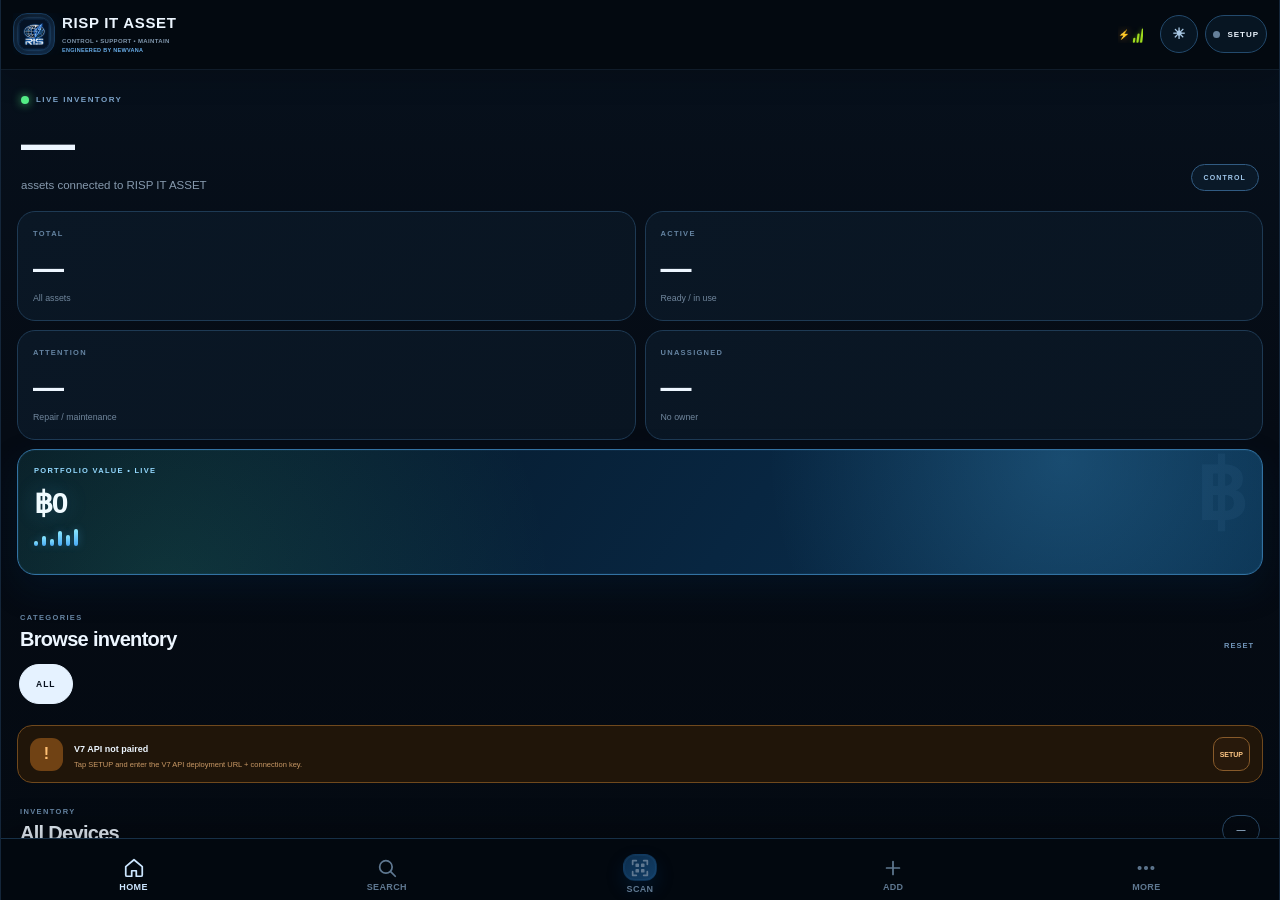
==== index.html @ 3274806b "Add files via upload" ====
<!doctype html>
<html lang="en">
<head>
  <meta charset="utf-8">
  <meta name="viewport" content="width=device-width,initial-scale=1,viewport-fit=cover,maximum-scale=5">
  <meta name="theme-color" content="#06101c">
  <meta name="mobile-web-app-capable" content="yes">
  <meta name="apple-mobile-web-app-capable" content="yes">
  <meta name="apple-mobile-web-app-status-bar-style" content="black-translucent">
  <meta name="apple-mobile-web-app-title" content="RISP IT ASSET">
  <title>RISP IT ASSET</title>
  <link rel="manifest" href="./manifest.webmanifest?v=769">
  <link rel="icon" type="image/png" sizes="192x192" href="./icon-192.png">
  <link rel="apple-touch-icon" sizes="180x180" href="./apple-touch-icon.png">
  <link rel="stylesheet" href="./styles.css?v=7612">
</head>
<body>
  <div class="splash" id="splash">
    <div class="splash-grid"></div>
    <div class="splash-glow"></div>
    <div class="splash-mark"><img src="./icon-512.png" alt=""></div>
    <div class="splash-title">RISP IT ASSET</div>
    <div class="splash-sub">CONTROL • SUPPORT • MAINTAIN</div>
    <div class="splash-signal"><i></i><i></i><i></i><i></i><i></i></div>
    <div class="splash-credit">ENGINEERED BY NEWVANA</div>
  </div>

  <div class="app">
    <header class="app-header">
      <button class="brand" type="button" data-route="home" aria-label="Home">
        <span class="brand-mark"><img src="./icon-192.png" alt="RISP"></span>
        <span class="brand-copy">
          <strong>RISP IT ASSET</strong>
          <small>CONTROL • SUPPORT • MAINTAIN</small><em class="brand-credit">ENGINEERED BY NEWVANA</em>
        </span>
        <span class="brand-live" aria-hidden="true">
          <b>⚡</b>
          <span class="signal-bars"><i></i><i></i><i></i><i></i><i></i></span>
        </span>
      </button>

      <div class="header-controls">
        <button class="theme-chip" id="appThemeBtn" type="button" aria-label="Toggle theme">☀</button>
        <button class="sync-chip" id="syncButton" type="button">
          <span class="sync-dot" id="syncDot"></span>
          <span id="syncText">CONNECT</span>
        </button>
      </div>
    </header>

    <main class="viewport">
      <section class="screen active" data-screen="home">
        <div class="home-hero">
          <div class="eyebrow"><span class="live-dot"></span> LIVE INVENTORY</div>
          <div class="hero-row">
            <div>
              <h1 id="heroCount">—</h1>
              <p>assets connected to RISP IT ASSET</p>
            </div>
            <div class="control-pill">CONTROL</div>
          </div>
        </div>

        <div class="stats-grid">
          <button class="stat-card" data-stat-filter="__ALL__">
            <small>TOTAL</small><b id="statTotal">—</b><span>All assets</span>
          </button>
          <button class="stat-card" data-stat-filter="Active">
            <small>ACTIVE</small><b id="statActive">—</b><span>Ready / in use</span>
          </button>
          <button class="stat-card" data-stat-filter="Repair">
            <small>ATTENTION</small><b id="statAttention">—</b><span>Repair / maintenance</span>
          </button>
          <button class="stat-card" data-stat-filter="__UNASSIGNED__">
            <small>UNASSIGNED</small><b id="statUnassigned">—</b><span>No owner</span>
          </button>
          <div class="stat-card value-stat-card" id="assetValueCard">
            <small id="assetValueLabel">PORTFOLIO VALUE • LIVE</small><b id="statValue">฿0</b><div class="value-spark"><i></i><i></i><i></i><i></i><i></i><i></i></div><div class="asset-value-breakdown-app" id="assetValueBreakdown"></div>
          </div>
        </div>

        <div class="mini-analytics" id="miniAnalytics" aria-label="Live inventory analytics"></div>

        <div class="section-head">
          <div><small>CATEGORIES</small><h2>Browse inventory</h2></div>
          <button type="button" class="text-button" id="clearFilterBtn">RESET</button>
        </div>
        <div class="category-rail" id="categoryRail">
          <button class="category-chip active" data-category="__ALL__">ALL</button>
        </div>

        <div class="sync-banner hidden" id="syncBanner">
          <div class="sync-banner-icon">!</div>
          <div>
            <b id="syncBannerTitle">V7 API not paired</b>
            <p id="syncBannerText">Tap SETUP and enter the V7 API deployment URL + connection key.</p>
          </div>
          <button id="openBackendBtn" type="button">SETUP</button>
        </div>

        <div class="section-head inventory-head">
          <div><small id="inventorySubtitle">INVENTORY</small><h2 id="inventoryTitle">All Devices</h2></div>
          <span class="count-badge" id="visibleCount">0</span>
        </div>
        <div class="asset-list skeleton-list" id="assetList">
          <div class="asset-skeleton"></div><div class="asset-skeleton"></div><div class="asset-skeleton"></div>
        </div>
        <div class="bottom-spacer"></div>
      </section>

      <section class="screen" data-screen="search">
        <div class="page-head">
          <div class="eyebrow">SEARCH INVENTORY</div>
          <h1>Find anything.</h1>
          <p>Asset Tag, serial number, brand, model, assigned user, department or Libib QR.</p>
        </div>
        <div class="search-box">
          <span>⌕</span>
          <input id="searchInput" type="search" placeholder="Search assets…" autocomplete="off" autocapitalize="off">
          <button type="button" id="clearSearchBtn">×</button>
        </div>
        <div class="search-meta"><span id="searchResultCount">0 results</span><span>LIVE CACHE</span></div>
        <div class="asset-list" id="searchResults"></div>
        <div class="empty-state hidden" id="searchEmpty">
          <div class="empty-icon">⌕</div><h3>No matching assets</h3><p>Try Asset Tag, Serial, Brand, Model or Assigned To.</p>
        </div>
        <div class="bottom-spacer"></div>
      </section>

      <section class="screen" data-screen="detail">
        <div class="detail-topbar">
          <button class="back-button" id="detailBack" type="button" aria-label="Back">‹</button>
          <div><small>LIVE ASSET PROFILE</small><b id="detailTopTag">Loading…</b></div>
          <button class="icon-action" id="detailMoreBtn" type="button" aria-label="Edit">•••</button>
        </div>

        <div class="detail-photo-shell" id="detailPhotoShell">
          <div class="detail-photo-fallback" id="detailPhotoFallback">IT</div>
          <img id="detailPhoto" alt="" hidden>
          <div class="detail-photo-shade"></div>
          <div class="detail-photo-copy">
            <span id="detailType">—</span><h1 id="detailTag">—</h1><p id="detailDevice">—</p>
            <div class="detail-brand-badge" id="detailBrandBadge"><span class="detail-brand-icon"><span>IT</span></span><span><small>MANUFACTURER</small><b>—</b></span></div>
          </div>
          <button class="photo-fab" id="changePhotoBtn" type="button" aria-label="Change photo">⌑</button>
        </div>

        <div class="detail-status-row">
          <button id="detailStatusCard" type="button"><small>STATUS</small><b id="detailStatus">—</b><span>CHANGE ›</span></button>
          <div><small>ASSIGNED TO</small><b id="detailAssigned">—</b></div>
        </div>

        <div class="detail-actions">
          <button id="editAssetBtn" type="button"><span>✎</span><b>Edit</b></button>
          <button id="copyAssetBtn" type="button"><span>⧉</span><b>Copy ID</b></button>
          <button id="refreshAssetBtn" type="button"><span>↻</span><b>Refresh</b></button>
          <button id="detailPrintQrBtn" type="button"><span>⌗</span><b>Print QR</b></button>
        </div>

        <div class="detail-section">
          <div class="section-head compact"><div><small>IDENTIFICATION</small><h2>Device information</h2></div></div>
          <div class="info-card">
            <button class="info-row copy-row" data-copy-id="dAssetId"><span>Asset ID</span><b id="dAssetId">—</b></button>
            <button class="info-row copy-row" data-copy-id="dSerial"><span>Serial Number</span><b id="dSerial">—</b></button>
            <button class="info-row copy-row" data-copy-id="dService"><span>Service Tag</span><b id="dService">—</b></button>
            <button class="info-row copy-row" data-copy-id="dLibib"><span>Libib / QR</span><b id="dLibib">—</b></button>
            <div class="qr-ready-row"><span class="qr-ready-dot"></span><b id="detailQrReady">QR READY • ASSET TAG</b></div>
          </div>
        </div>

        <div class="detail-section">
          <div class="section-head compact"><div><small>ASSIGNMENT</small><h2>Operational info</h2></div></div>
          <div class="info-card">
            <div class="info-row"><span>Department</span><b id="dDepartment">—</b></div>
            <div class="info-row"><span>Color</span><b id="dColor">—</b></div>
            <div class="info-row"><span>Purchase Date</span><b id="dPurchase">—</b></div>
            <div class="info-row"><span>Warranty</span><b id="dWarranty">—</b></div>
            <div class="info-row"><span>Cost</span><b id="dCost">—</b></div>
            <div class="info-row"><span>Updated</span><b id="dUpdated">—</b></div>
          </div>
        </div>

        <div class="detail-section maintenance-section" id="maintenanceSection">
          <div class="section-head compact"><div><small>SERVICE LOG</small><h2>Repair history</h2></div><button class="maintenance-add-btn" id="addMaintenanceBtn" type="button">＋ ADD RECORD</button></div>
          <div class="maintenance-summary" id="maintenanceSummary"><b>Loading service history…</b></div>
          <div class="maintenance-list" id="maintenanceList"><div class="maintenance-empty">No maintenance records loaded.</div></div>
        </div>

        <div class="detail-section" id="notesSection">
          <div class="section-head compact"><div><small>NOTES</small><h2>Asset notes</h2></div></div>
          <div class="notes-card" id="dNotes">—</div>
        </div>

        <div class="safe-note private-note">
          <span>🔐</span><div><b>PRIVATE CREDENTIALS</b><p>Protected by the Super Admin unlock. Credentials are loaded only on demand and are never saved to the app cache.</p></div>
          <button class="private-admin-button" id="openPrivateCredentialsBtn" type="button">VIEW CREDENTIALS</button>
        </div>
        <button class="danger-link" id="deleteAssetBtn" type="button">DELETE DEVICE</button>
        <div class="bottom-spacer"></div>
      </section>

      <section class="screen" data-screen="scan">
        <div class="page-head scan-head">
          <div class="eyebrow"><span class="live-dot"></span> QR SCANNER</div>
          <h1>Scan. Find. Control.</h1>
          <p>Use the rear camera, upload a QR image, or enter a code manually.</p>
        </div>
        <div class="scanner-shell" id="scannerShell">
          <video id="scannerVideo" playsinline muted></video>
          <canvas id="scannerCanvas" hidden></canvas>
          <div class="scanner-corners"><i></i><i></i><i></i><i></i></div>
          <div class="scanner-line" id="scannerLine"></div>
          <div class="scanner-mark" id="scannerMark">QR</div>
          <div class="scanner-state" id="scannerState">SMART SCAN • READY</div>
          <div class="scanner-tech"><span>QR-ONLY</span><span>30 FPS</span><span>AUTO-RECOVER</span></div>
        </div>
        <div class="scan-actions">
          <button class="primary-button" id="startCameraBtn" type="button">START CAMERA</button>
          <label class="secondary-button file-button">UPLOAD QR<input id="qrImageInput" type="file" accept="image/*"></label>
          <button class="secondary-button scanner-flash" id="scannerFlashBtn" type="button" hidden>FLASH</button>
        </div>
        <div class="manual-scan">
          <input id="manualScanInput" type="text" placeholder="Libib / Asset Tag / Serial">
          <button id="manualScanBtn" type="button">FIND</button>
        </div>
        <div class="scan-result hidden" id="scanResult">
          <small>LAST SCAN</small><b id="scanResultValue">—</b><p id="scanResultText">—</p>
          <div class="scan-match hidden" id="scanMatch">
            <div class="scan-match-photo" id="scanMatchPhoto"><span>IT</span></div>
            <div class="scan-match-copy"><small id="scanMatchType">DEVICE</small><b id="scanMatchTag">—</b><p id="scanMatchDevice">—</p><span id="scanMatchAssigned">—</span></div>
            <span class="scan-match-status" id="scanMatchStatus">—</span>
          </div>
          <div class="scan-result-actions">
            <button id="scanOpenBtn" type="button">OPEN DEVICE</button>
            <button id="scanAddBtn" type="button">ADD DEVICE</button>
          </div>
        </div>
        <div class="bottom-spacer"></div>
      </section>

      <section class="screen" data-screen="add">
        <div class="page-head">
          <div class="eyebrow">NEW ASSET</div>
          <h1>Add device.</h1>
          <p>Asset ID and QR are generated by the server. Add account credentials here if needed; the PIN is required only when viewing secrets later from Device Detail.</p>
        </div>
        <button class="scan-entry-button" id="addScanCodeBtn" type="button"><span>⌗</span><div><b>SCAN QR / LIBIB CODE</b><small>Open the scanner and return the code to this form</small></div><i>›</i></button>
        <form class="asset-form" id="addAssetForm">
          <div class="form-grid" id="addFormFields"></div>
          <div class="form-photo-card">
            <div><small>DEVICE PHOTO</small><b>Optional photo</b><p>Choose an existing photo from your phone or take a new one. The app compresses it before upload.</p></div>
            <div class="photo-choice-grid">
              <label class="photo-picker">UPLOAD PHOTO<input id="addPhotoLibraryInput" type="file" accept="image/*"></label>
              <label class="photo-picker">TAKE PHOTO<input id="addPhotoCameraInput" type="file" accept="image/*" capture="environment"></label>
            </div>
            <button class="photo-ai-button" id="addPhotoAiBtn" type="button" disabled>REMOVE BG (AI) — SLOW MODE</button>
            <img id="addPhotoPreview" alt="" hidden>
          </div>
          <button class="save-button" id="addSaveBtn" type="submit">＋ ADD DEVICE</button>
        </form>
        <div class="bottom-spacer"></div>
      </section>

      <section class="screen" data-screen="edit">
        <div class="detail-topbar">
          <button class="back-button" id="editBack" type="button">‹</button>
          <div><small>EDIT DEVICE</small><b id="editTopTag">—</b></div>
          <span class="control-pill tiny">SAFE EDIT</span>
        </div>
        <form class="asset-form" id="editAssetForm">
          <div class="form-grid" id="editFormFields"></div>
          <div class="form-photo-card edit-photo-card">
            <div><small>DEVICE PHOTO</small><b>Replace photo with Save Changes</b><p>Select from Photos or take a new picture.</p></div>
            <div class="photo-choice-grid">
              <label class="photo-picker">UPLOAD PHOTO<input id="editPhotoLibraryInput" type="file" accept="image/*"></label>
              <label class="photo-picker">TAKE PHOTO<input id="editPhotoCameraInput" type="file" accept="image/*" capture="environment"></label>
            </div>
            <button class="photo-ai-button" id="editPhotoAiBtn" type="button" disabled>REMOVE BG (AI) — SLOW MODE</button>
            <img id="editPhotoPreview" alt="" hidden>
          </div>
          <div class="immutable-note"><span>⌁</span><div><b>ASSET ID LOCKED</b><p id="editAssetIdText">—</p></div></div>
          <button class="save-button" id="editSaveBtn" type="submit">SAVE CHANGES</button>
          <button class="secondary-wide" id="editCancelBtn" type="button">CANCEL</button>
        </form>
        <div class="bottom-spacer"></div>
      </section>

      <section class="screen" data-screen="more">
        <div class="page-head">
          <div class="eyebrow">RISP IT ASSET</div>
          <h1>Control centre.</h1>
          <p>Connection, sync, Admin Web and system information.</p>
        </div>
        <div class="more-card">
          <button id="moreSyncBtn" type="button"><span class="more-icon">↻</span><div><b>Sync inventory</b><small>Pull fresh data from ASSET_DATABASE</small></div><i>›</i></button>
          <button id="moreConnectionBtn" type="button"><span class="more-icon">⚡</span><div><b>V7 API connection</b><small>Deployment URL and connection key</small></div><i>›</i></button>
          <button id="moreThemeBtn" type="button"><span class="more-icon">◐</span><div><b>Appearance</b><small id="themeModeLabel">Dark theme</small></div><i>›</i></button>
          <button id="openAdminWebBtn" type="button"><span class="more-icon">⌘</span><div><b>Open Admin Web</b><small>Private Admin + QR Label Studio</small></div><i>↗</i></button>
        </div>
        <div class="system-card">
          <div><small>APP</small><b>RISP IT ASSET V7</b></div>
          <div><small>MODE</small><b>FULL CONTROL</b></div>
          <div><small>BACKEND</small><b id="backendVersion">—</b></div>
          <div><small>ENGINEERED</small><b>NEWVANA</b></div>
        </div>
        <div class="safe-note">
          <span>🛡️</span><div><b>SPLIT-SECURITY BRIDGE</b><p>Normal asset data stays on the fast V7 bridge. Private credentials are fetched only after Super Admin proof and are never saved in the offline inventory cache.</p></div>
        </div>
        <div class="bottom-spacer"></div>
      </section>
    </main>

    <nav class="tabbar" aria-label="Main navigation">
      <button class="tab active" data-route="home" aria-label="Home">
        <svg viewBox="0 0 24 24"><path d="M3 10.5 12 3l9 7.5v9a1.5 1.5 0 0 1-1.5 1.5h-5v-6h-5v6h-5A1.5 1.5 0 0 1 3 19.5z"/></svg><small>HOME</small>
      </button>
      <button class="tab" data-route="search" aria-label="Search">
        <svg viewBox="0 0 24 24"><circle cx="10.8" cy="10.8" r="6.8"/><path d="m16 16 5 5"/></svg><small>SEARCH</small>
      </button>
      <button class="tab scan-tab" data-route="scan" aria-label="Scan QR">
        <span class="scan-icon"><svg viewBox="0 0 24 24"><path d="M4 8V4h4M16 4h4v4M20 16v4h-4M8 20H4v-4M8 8h2v2H8zM14 8h2v2h-2zM8 14h2v2H8zM14 14h2v2h-2z"/></svg></span><small>SCAN</small>
      </button>
      <button class="tab" data-route="add" aria-label="Add device">
        <svg viewBox="0 0 24 24"><path d="M12 5v14M5 12h14"/></svg><small>ADD</small>
      </button>
      <button class="tab" data-route="more" aria-label="More">
        <svg viewBox="0 0 24 24"><circle cx="5" cy="12" r="1.3"/><circle cx="12" cy="12" r="1.3"/><circle cx="19" cy="12" r="1.3"/></svg><small>MORE</small>
      </button>
    </nav>
  </div>

  <div class="sheet-backdrop" id="connectionSheet" aria-hidden="true">
    <div class="sheet connection-sheet">
      <div class="grabber"></div>
      <div class="connect-head"><div class="connect-icon">⚡</div><div><small>V7 SECURE API</small><h2>Connect inventory</h2></div></div>
      <p class="connect-copy">The API URL and connection key are saved only on this device. Updating the app does not normally require pairing again.</p>
      <label class="connect-field"><span>V7 API DEPLOYMENT URL</span><input id="apiUrlInput" type="url" inputmode="url" autocomplete="off" placeholder="https://script.google.com/macros/s/.../exec"></label>
      <label class="connect-field"><span>CONNECTION KEY</span><div class="key-field"><input id="apiKeyInput" type="password" autocomplete="off" placeholder="Paste your connection key"><button id="toggleKeyBtn" type="button">SHOW</button></div></label>
      <div class="connect-note"><b>FULL CONTROL • SPLIT SECURITY</b><p>Normal inventory uses the standard bridge. Private credentials require a separate short-lived Super Admin unlock.</p></div>
      <div class="connect-actions"><button class="sheet-secondary" id="closeConnectionBtn" type="button">CANCEL</button><button class="sheet-primary" id="saveConnectionBtn" type="button">SAVE & CONNECT</button></div>
      <button class="disconnect-link" id="disconnectBtn" type="button">Forget saved connection</button>
    </div>
  </div>

  <div class="sheet-backdrop" id="statusSheet" aria-hidden="true">
    <div class="sheet">
      <div class="grabber"></div>
      <div class="sheet-title"><small>QUICK CONTROL</small><h2>Change status</h2><p id="statusAssetLabel">—</p></div>
      <div class="status-options" id="statusOptions"></div>
      <button class="sheet-secondary full" id="closeStatusBtn" type="button">CANCEL</button>
    </div>
  </div>

  <div class="sheet-backdrop" id="photoSheet" aria-hidden="true">
    <div class="sheet">
      <div class="grabber"></div>
      <div class="sheet-title"><small>DEVICE PHOTO</small><h2>Change photo</h2><p id="photoAssetLabel">Choose a photo or take one with the camera.</p></div>
      <div class="photo-preview-shell"><img id="photoPreview" alt="" hidden><div id="photoPreviewEmpty">PHOTO PREVIEW</div></div>
      <div class="photo-choice-grid sheet-photo-choices">
        <label class="sheet-primary file-button big">UPLOAD PHOTO<input id="detailPhotoLibraryInput" type="file" accept="image/*"></label>
        <label class="sheet-primary file-button big">TAKE PHOTO<input id="detailPhotoCameraInput" type="file" accept="image/*" capture="environment"></label>
      </div>
      <button class="photo-ai-button" id="detailPhotoAiBtn" type="button" disabled>REMOVE BG (AI) — SLOW MODE</button>
      <div class="connect-actions"><button class="sheet-secondary" id="closePhotoBtn" type="button">CANCEL</button><button class="sheet-primary" id="savePhotoBtn" type="button" disabled>SAVE PHOTO</button></div>
    </div>
  </div>

  <div class="sheet-backdrop" id="deleteSheet" aria-hidden="true">
    <div class="sheet danger-sheet">
      <div class="grabber"></div>
      <div class="danger-icon">!</div>
      <div class="sheet-title center"><small>PERMANENT ACTION</small><h2>Delete device?</h2><p id="deleteAssetLabel">—</p></div>
      <p class="danger-copy">This removes the database row and trashes its asset photo. This cannot be undone from the app.</p>
      <div class="connect-actions"><button class="sheet-secondary" id="cancelDeleteBtn" type="button">CANCEL</button><button class="delete-button" id="confirmDeleteBtn" type="button">DELETE DEVICE</button></div>
    </div>
  </div>


  <div class="sheet-backdrop" id="generatedQrSheet" aria-hidden="true">
    <div class="sheet qr-ready-sheet">
      <div class="grabber"></div>
      <div class="connect-head"><div class="connect-icon">⌗</div><div><small>CANONICAL QR</small><h2>QR label ready</h2></div></div>
      <p class="connect-copy">This QR uses the immutable Asset ID — not Libib, Serial or a reusable text value — so it cannot silently jump to another device.</p>
      <div class="generated-qr-card" id="generatedQrCard">
        <div class="generated-qr-code" id="generatedQrCode"></div>
        <div class="generated-qr-copy"><div class="generated-qr-brand"><img src="./icon-192.png" alt="RISP"><small>RISP IT ASSET</small></div><h3 id="generatedQrTag">—</h3><p id="generatedQrMeta">—</p><p class="generated-qr-identity" id="generatedQrIdentity">—</p><p class="generated-qr-serial-info" id="generatedQrSerialInfo">—</p><p class="generated-qr-assigned" id="generatedQrAssigned" hidden></p><p class="generated-qr-credential-line" id="generatedQrSerial">—</p><p class="generated-qr-credential-line" id="generatedQrId">—</p><p class="generated-qr-payload" id="generatedQrPayload">—</p></div>
      </div>
      <p class="qr-identity-note">Legacy Libib / Asset Tag QR codes remain supported, but ambiguous legacy codes are blocked instead of opening the wrong asset.</p>
      <label class="qr-copy-control-app" for="generatedQrCopies"><span>COPIES</span><input id="generatedQrCopies" type="number" min="1" max="99" step="1" value="1" inputmode="numeric" aria-label="Number of QR label copies"></label>\n      <label class="qr-assigned-toggle-app" id="generatedQrAssignedToggleWrap" hidden><input type="checkbox" id="generatedQrIncludeAssigned"><span>Include assigned student on label</span></label>
      <div class="qr-print-options"><button class="sheet-primary" id="generatedQrPrintBtn" type="button">QR ONLY</button><button class="sheet-primary" id="generatedQrCredentialsBtn" type="button">QR + USERNAME PASSWORD</button><button class="sheet-primary" id="generatedCredentialsOnlyBtn" type="button">USERNAME PASSWORD ONLY</button></div>
      <div class="connect-actions"><button class="sheet-secondary" id="generatedQrCancelBtn" type="button">← BACK TO DEVICE</button></div>
    </div>
  </div>

  <div id="qrPrintPortal" hidden aria-hidden="true"></div>
  <div id="credentialPrintPortal" hidden aria-hidden="true"></div>

  <div class="sheet-backdrop" id="credentialOnlyPreviewSheet" aria-hidden="true">
    <div class="sheet credential-only-preview-sheet">
      <div class="grabber"></div>
      <div class="connect-head"><div class="connect-icon">☷</div><div><small>USERNAME / PASSWORD LABEL</small><h2>Sticker ready</h2></div></div>
      <p class="connect-copy">Review the complete username and password before printing.</p>
      <div class="credential-only-sticker" id="credentialOnlySticker"></div>
      <label class="qr-copy-control-app" for="credentialOnlyCopies"><span>COPIES</span><input id="credentialOnlyCopies" type="number" min="1" max="99" value="1" inputmode="numeric"></label>
      <div class="connect-actions"><button class="sheet-secondary" id="credentialOnlyBackBtn" type="button">← BACK</button><button class="sheet-primary" id="credentialOnlyPrintBtn" type="button">PRINT USER / PASSWORD</button></div>
    </div>
  </div>

  <div class="sheet-backdrop" id="credentialSheet" aria-hidden="true">
    <div class="sheet credential-sheet">
      <div class="grabber"></div>
      <div class="connect-head"><div class="connect-icon">🔐</div><div><small>SUPER ADMIN</small><h2>Private credentials</h2></div></div>
      <p class="connect-copy" id="credentialSheetCopy">Enter your Super Admin PIN once. The unlocked session expires automatically and is not written to local storage.</p>
      <div id="credentialUnlockPane">
        <label class="connect-field"><span>SUPER ADMIN PIN</span><div class="key-field"><input id="credentialPinInput" type="password" inputmode="numeric" autocomplete="one-time-code" placeholder="6-digit PIN" maxlength="6"><button id="toggleCredentialPinBtn" type="button">SHOW</button></div></label>
        <div class="connect-actions"><button class="sheet-secondary" id="closeCredentialBtn" type="button">CANCEL</button><button class="sheet-primary" id="unlockCredentialBtn" type="button">UNLOCK</button></div>
      </div>
      <div id="credentialDataPane" hidden>
        <div class="credential-grid" id="credentialGrid"></div>
        <div class="connect-actions"><button class="sheet-secondary" id="lockCredentialBtn" type="button">LOCK</button><button class="sheet-primary" id="closeCredentialDataBtn" type="button">DONE</button></div>
      </div>
    </div>
  </div>

  <div class="sheet-backdrop" id="credentialAccountSheet" aria-hidden="true">
    <div class="sheet credential-account-sheet">
      <div class="grabber"></div>
      <div class="connect-head"><div class="connect-icon">☷</div><div><small>LOCAL ACCOUNT</small><h2>Choose account to print</h2></div></div>
      <p class="connect-copy" id="credentialAccountCopy">This laptop has more than one matching Local Username / Local Password pair.</p>
      <div class="credential-account-options" id="credentialAccountOptions"></div>
      <div class="connect-actions"><button class="sheet-secondary" id="cancelCredentialAccountBtn" type="button">CANCEL</button><button class="sheet-primary" id="useCredentialAccountBtn" type="button">PRINT THIS ACCOUNT</button></div>
    </div>
  </div>

  <div class="sheet-backdrop" id="maintenanceSheet" aria-hidden="true">
    <div class="sheet maintenance-sheet">
      <div class="grabber"></div>
      <div class="connect-head"><div class="connect-icon maintenance-tool-icon" aria-hidden="true"><svg viewBox="0 0 24 24"><path d="M14.2 6.2a5 5 0 0 0-6.6 6.6L3 17.4 6.6 21l4.6-4.6a5 5 0 0 0 6.6-6.6l-3 3-3.2-3.2 2.6-3.4Z"/><path d="m14.5 5.5 4-2 2 2-2 4"/></svg></div><div><small>SERVICE LOG</small><h2 id="maintenanceFormTitle">Add repair record</h2></div><button type="button" class="sheet-close-btn" id="closeMaintenanceBtn" aria-label="Close maintenance form">×</button></div>
      <p class="connect-copy">Saved to the shared asset history.</p>
      <form id="maintenanceForm" class="maintenance-form">
        <label class="connect-field"><span>TYPE</span><select id="mntType"><option>Repair</option><option>Maintenance</option><option>Inspection</option><option>Warranty Claim</option><option>Replacement</option></select></label>
        <div class="maintenance-form-grid">
          <label class="connect-field"><span>REPORTED DATE</span><input id="mntReported" type="date" required></label>
          <label class="connect-field"><span>SENT DATE</span><input id="mntSent" type="date"></label>
          <label class="connect-field"><span>RETURN DATE</span><input id="mntReturn" type="date"></label>
          <label class="connect-field"><span>STATUS</span><select id="mntStatus"><option>Completed</option><option>In Progress</option><option>Waiting for Parts</option><option>Sent to Service Center</option><option>Unresolved</option></select></label>
        </div>
        <label class="connect-field"><span>SHOP / SERVICE CENTER</span><input id="mntVendor" maxlength="200" placeholder="e.g. Dell Service Center"></label>
        <label class="connect-field"><span>CONTACT / TECHNICIAN</span><input id="mntContact" maxlength="200" placeholder="Technician or contact person"></label>
        <label class="connect-field"><span>PROBLEM / REASON</span><textarea id="mntProblem" required rows="2" placeholder="Describe the fault or reason for inspection"></textarea></label>
        <label class="connect-field"><span>DIAGNOSIS</span><textarea id="mntDiagnosis" rows="2" placeholder="What did the shop / technician find?"></textarea></label>
        <label class="connect-field"><span>REPAIR / ACTION TAKEN</span><textarea id="mntAction" rows="2" placeholder="What was repaired, replaced or checked?"></textarea></label>
        <label class="connect-field"><span>PARTS REPLACED</span><input id="mntParts" placeholder="Part name / model"></label>
        <div class="maintenance-form-grid">
          <label class="connect-field"><span>PARTS COST (THB)</span><input id="mntPartsCost" type="number" min="0" step="0.01" value="0" inputmode="decimal"></label>
          <label class="connect-field"><span>LABOR COST (THB)</span><input id="mntLaborCost" type="number" min="0" step="0.01" value="0" inputmode="decimal"></label>
        </div>
        <label class="connect-field"><span>PHOTOS (BEFORE / AFTER)</span><input id="mntPhotos" type="file" accept="image/*" multiple></label>
        <label class="connect-field"><span>INVOICE / QUOTATION / DOCUMENTS</span><input id="mntDocuments" type="file" accept="image/*,.pdf,application/pdf" multiple></label>
        <label class="connect-field"><span>NOTES</span><textarea id="mntNotes" rows="2" placeholder="Additional notes"></textarea></label>
        <div class="connect-actions"><button class="sheet-secondary" id="cancelMaintenanceBtn" type="button">CANCEL</button><button class="sheet-primary" id="saveMaintenanceBtn" type="submit">SAVE RECORD</button></div>
      </form>
    </div>
  </div>

  <div class="toast" id="toast"></div>
  <script src="https://cdn.jsdelivr.net/npm/qr-scanner@1.4.2/qr-scanner.legacy.min.js"></script>
  <script src="https://cdn.jsdelivr.net/npm/jsqr@1.4.0/dist/jsQR.js"></script>
  <script src="https://cdn.jsdelivr.net/npm/qrcodejs@1.0.0/qrcode.min.js"></script>
  <script src="./photo-tools.js?v=7612"></script>
  <script src="./app.js?v=7612"></script>
</body>
</html>
---- styles.css ----
:root{
  --bg:#050b14;--bg2:#07111d;--panel:#091522;--panel2:#0b1827;--line:#1b344d;--line2:#254b70;
  --text:#edf6ff;--muted:#7890a8;--muted2:#5f7892;--blue:#5aaeff;--blue2:#1e5fa3;--green:#54ee87;
  --orange:#ffad3b;--red:#ff5d67;--safe-top:env(safe-area-inset-top,0px);--safe-bottom:env(safe-area-inset-bottom,0px);
  --header-h:74px;--tab-h:58px;font-family:Inter,-apple-system,BlinkMacSystemFont,"Segoe UI",Roboto,Arial,sans-serif
}
*{box-sizing:border-box;-webkit-tap-highlight-color:transparent}html,body{margin:0;min-height:100%;background:#02060b;color:var(--text)}body{overflow:hidden}button,input,select,textarea{font:inherit}button{color:inherit}.hidden{display:none!important}.app{position:fixed;inset:0;background:linear-gradient(180deg,#07111d 0,#050b14 48%,#040a12 100%);display:grid;grid-template-rows:auto 1fr auto;overflow:hidden}

/* Header: web-brand language, app proportions */
.app-header{height:calc(var(--header-h) + var(--safe-top));padding:calc(8px + var(--safe-top)) 12px 8px;display:flex;align-items:center;justify-content:space-between;gap:8px;border-bottom:1px solid rgba(95,151,205,.14);background:rgba(4,9,16,.93);backdrop-filter:blur(22px);z-index:40;box-shadow:0 8px 28px rgba(0,0,0,.18)}
.brand{min-width:0;display:grid;grid-template-columns:50px minmax(0,1fr) auto;align-items:center;gap:10px;border:0;background:none;padding:0;text-align:left;cursor:pointer}.brand-mark{width:50px;height:50px;border-radius:14px;padding:5px;display:grid;place-items:center;position:relative;overflow:hidden;background:linear-gradient(145deg,#07111d,#0b223c);border:1px solid #173b5e;box-shadow:0 0 0 1px rgba(255,255,255,.025) inset,0 10px 26px rgba(0,0,0,.3),0 0 24px rgba(46,132,220,.12)}.brand-mark:before{content:"";position:absolute;inset:-60% -35%;background:linear-gradient(105deg,transparent 38%,rgba(133,201,255,.24) 49%,transparent 58%);transform:translateX(-70%) rotate(6deg);animation:brandSweep 5.2s ease-in-out infinite}.brand-mark:after{content:"";position:absolute;inset:3px;border:1px solid rgba(92,160,226,.12);border-radius:11px;box-shadow:0 0 16px rgba(32,111,190,.1) inset}.brand-mark img{width:100%;height:100%;object-fit:contain;position:relative;z-index:1;filter:drop-shadow(0 0 7px rgba(76,151,224,.28))}@keyframes brandSweep{0%,58%{transform:translateX(-85%) rotate(6deg)}78%,100%{transform:translateX(85%) rotate(6deg)}}
.brand-copy{min-width:0}.brand-copy strong{display:block;font-size:14px;letter-spacing:.11em;line-height:1.1;white-space:nowrap;font-weight:900}.brand-copy small{display:block;margin-top:6px;color:#8198ae;font-size:6.7px;letter-spacing:.17em;font-weight:900;white-space:nowrap}.brand-credit{display:block;margin-top:3px;color:#69aeea;font-style:normal;font-size:5.7px;letter-spacing:.14em;font-weight:850;white-space:nowrap}.brand-live{display:flex;align-items:center;gap:6px;margin-left:3px}.brand-live>b{font-size:13px;color:#ffb548;filter:drop-shadow(0 0 6px rgba(255,157,43,.55));animation:boltPulse 1.8s ease-in-out infinite}@keyframes boltPulse{50%{opacity:.48;transform:scale(.9)}}.signal-bars{height:23px;display:flex;gap:2px;align-items:flex-end;transform:skew(-8deg)}.signal-bars i{width:3px;border-radius:3px;background:#9fdc1f;box-shadow:0 0 7px rgba(159,220,31,.48);animation:signal 1.4s ease-in-out infinite}.signal-bars i:nth-child(1){height:7px}.signal-bars i:nth-child(2){height:13px;animation-delay:.12s}.signal-bars i:nth-child(3){height:20px;animation-delay:.24s}.signal-bars i:nth-child(4){height:15px;animation-delay:.36s}.signal-bars i:nth-child(5){height:22px;animation-delay:.48s}@keyframes signal{0%,100%{opacity:.52}50%{opacity:1;filter:brightness(1.4)}}
.sync-chip{height:38px;min-width:78px;padding:0 11px;border-radius:999px;border:1px solid #234a6d;background:#071522;display:flex;align-items:center;justify-content:center;gap:8px;font-size:7.5px;letter-spacing:.12em;font-weight:900;white-space:nowrap}.sync-dot{width:7px;height:7px;border-radius:50%;background:#65809a}.sync-chip.connected{border-color:#286348;background:#081b16}.sync-chip.connected .sync-dot{background:var(--green);box-shadow:0 0 10px rgba(84,238,135,.78)}.sync-chip.syncing .sync-dot{background:#69b9ff;box-shadow:0 0 9px rgba(79,169,255,.6);animation:pulse 1s infinite}.sync-chip.error{border-color:#70404a}.sync-chip.error .sync-dot{background:var(--red)}@keyframes pulse{50%{opacity:.3}}

.viewport{position:relative;overflow:hidden}.screen{position:absolute;inset:0;overflow-y:auto;overscroll-behavior:contain;padding:18px 16px calc(20px + var(--safe-bottom));opacity:0;pointer-events:none;transform:translateX(8px);transition:opacity .16s ease,transform .16s ease}.screen.active{opacity:1;pointer-events:auto;transform:none}.home-hero{padding:7px 4px 4px}.eyebrow{display:flex;align-items:center;gap:7px;color:#7da4ca;font-size:7.5px;letter-spacing:.18em;font-weight:900}.live-dot{width:8px;height:8px;border-radius:50%;background:var(--green);box-shadow:0 0 10px rgba(84,238,135,.8)}.hero-row{display:flex;justify-content:space-between;align-items:flex-end;gap:16px;margin-top:14px}.hero-row h1{font-size:54px;line-height:.95;letter-spacing:-.06em;margin:0}.hero-row p{font-size:11px;color:#8699ad;margin:10px 0 0}.control-pill{border:1px solid #315b82;background:#0a1928;color:#9fc6ea;border-radius:999px;padding:9px 12px;font-size:7px;letter-spacing:.16em;font-weight:900}.control-pill.tiny{padding:7px 9px;font-size:6px}.stats-grid{display:grid;grid-template-columns:1fr 1fr;gap:9px;margin-top:16px}.stat-card{min-height:110px;border:1px solid #1e3a54;border-radius:18px;background:linear-gradient(145deg,#0a1725,#091522);padding:15px;text-align:left}.stat-card small{display:block;color:#6584a2;font-size:7px;letter-spacing:.17em;font-weight:900}.stat-card b{display:block;font-size:31px;letter-spacing:-.045em;margin-top:13px}.stat-card span{display:block;color:#70869c;font-size:8px;margin-top:6px}.section-head{display:flex;align-items:flex-end;justify-content:space-between;gap:12px;margin:24px 3px 11px}.section-head small{display:block;font-size:7px;color:#6786a5;letter-spacing:.18em;font-weight:900}.section-head h2{font-size:20px;letter-spacing:-.035em;margin:6px 0 0}.section-head.compact{margin-top:18px}.text-button{border:0;background:none;color:#7195b9;font-size:7px;font-weight:900;letter-spacing:.13em}.category-rail{display:flex;gap:8px;overflow-x:auto;padding:2px 2px 5px;scrollbar-width:none}.category-rail::-webkit-scrollbar{display:none}.category-chip{flex:0 0 auto;height:40px;padding:0 16px;border-radius:999px;border:1px solid #254564;background:#081522;color:#7692ad;font-size:8px;letter-spacing:.12em;font-weight:900}.category-chip.active{background:#e5f2ff;color:#06101c;border-color:#e5f2ff}.count-badge{min-width:38px;height:30px;border:1px solid #2b4d6d;border-radius:999px;display:grid;place-items:center;color:#a2c0dd;font-size:9px;font-weight:900}.sync-banner{display:grid;grid-template-columns:auto 1fr auto;align-items:center;gap:11px;border:1px solid #70491d;background:#201509;border-radius:15px;padding:11px 12px;margin-top:16px}.sync-banner-icon{width:33px;height:33px;border-radius:11px;background:#704214;display:grid;place-items:center;color:#ffc074;font-weight:900}.sync-banner b{font-size:9px}.sync-banner p{font-size:7.5px;color:#c89865;line-height:1.4;margin:4px 0 0}.sync-banner button{height:34px;border:1px solid #875a2a;background:#28190b;border-radius:10px;color:#ffc785;font-size:7px;font-weight:900}

.asset-list{display:grid;gap:8px}.asset-card{width:100%;min-height:120px;display:grid;grid-template-columns:118px minmax(0,1fr) auto;gap:12px;align-items:center;border:1px solid #1e3a53;background:linear-gradient(145deg,#0a1725,#07131f);border-radius:19px;padding:9px;text-align:left}.asset-photo{width:118px;height:100px;border-radius:14px;overflow:hidden;background:#0e2134;position:relative;display:grid;place-items:center}.asset-photo img{width:100%;height:100%;object-fit:contain;padding:6px;box-sizing:border-box;background:linear-gradient(145deg,#0f2437,#0a1725)}.photo-fallback{font-size:9px;letter-spacing:.12em;font-weight:900;color:#53789b}.asset-kicker{font-size:7px;letter-spacing:.15em;color:#6f8dac;font-weight:900}.asset-tag{font-size:20px;font-weight:900;margin-top:5px;white-space:nowrap;overflow:hidden;text-overflow:ellipsis}.asset-device{font-size:10px;color:#8194a8;margin-top:4px;white-space:nowrap;overflow:hidden;text-overflow:ellipsis}.asset-assigned{font-size:6.5px;color:#5e7a95;letter-spacing:.12em;margin-top:11px}.asset-assigned b{display:block;color:#dce9f5;font-size:11px;letter-spacing:0;margin-top:3px;white-space:nowrap;overflow:hidden;text-overflow:ellipsis}.asset-side{align-self:stretch;display:flex;flex-direction:column;align-items:flex-end;justify-content:space-between;padding:7px 2px 7px 0}.status-pill{border-radius:999px;border:1px solid #31506e;background:#0c1a28;color:#8ba5bc;padding:7px 9px;font-size:7px;font-weight:900;white-space:nowrap}.status-pill.active{border-color:#236846;color:#6be494;background:#0b2118}.status-pill.repair{border-color:#7a5723;color:#ffc164;background:#211608}.status-pill.inactive{border-color:#6c3440;color:#ff8590;background:#211013}.chev{font-size:28px;color:#4d7091}.asset-skeleton{height:120px;border-radius:19px;background:linear-gradient(95deg,#091522 25%,#10243a 42%,#091522 60%);background-size:260% 100%;animation:skeleton 1.4s infinite}@keyframes skeleton{to{background-position:-160% 0}}
.page-head{padding:7px 3px 15px}.page-head h1{font-size:34px;letter-spacing:-.055em;margin:10px 0 8px}.page-head p{font-size:10px;line-height:1.55;color:#8194a7;margin:0}.search-box{height:50px;border:1px solid #24445f;border-radius:15px;background:#081522;display:grid;grid-template-columns:auto 1fr auto;align-items:center;gap:8px;padding:0 10px}.search-box>span{font-size:21px;color:#6c8dac}.search-box input{min-width:0;border:0;outline:none;background:none;color:#fff;font-size:13px}.search-box input::placeholder{color:#536b83}.search-box button{width:29px;height:29px;border:0;border-radius:50%;background:#11253a;color:#7c96ae;font-size:18px}.search-meta{display:flex;justify-content:space-between;padding:10px 4px 9px;color:#5f7892;font-size:7px;font-weight:900;letter-spacing:.11em}.empty-state{text-align:center;padding:52px 30px;color:#7890a8}.empty-icon{width:58px;height:58px;border:1px solid #27445f;border-radius:18px;display:grid;place-items:center;margin:0 auto 14px;font-size:25px;background:#0a1725}.empty-state h3{font-size:14px;color:#d9e4ef;margin:0 0 7px}.empty-state p{font-size:10px;line-height:1.55;margin:0}

.detail-topbar{display:grid;grid-template-columns:auto 1fr auto;align-items:center;gap:10px;margin-bottom:12px}.back-button,.icon-action{width:40px;height:40px;border-radius:13px;border:1px solid #23415e;background:#0b1827}.back-button{font-size:31px;line-height:1}.icon-action{font-size:17px;letter-spacing:.08em}.detail-topbar small{display:block;font-size:7px;letter-spacing:.13em;color:#607e9b;font-weight:900}.detail-topbar b{display:block;font-size:12px;margin-top:2px;white-space:nowrap;overflow:hidden;text-overflow:ellipsis}.detail-photo-shell{height:270px;border-radius:22px;overflow:hidden;position:relative;background:radial-gradient(circle at center,#153859,#08131f);border:1px solid #203b55}.detail-photo-shell img{width:100%;height:100%;object-fit:contain;padding:10px;box-sizing:border-box;background:radial-gradient(circle at center,#153859,#08131f)}.detail-photo-fallback{position:absolute;inset:0;display:grid;place-items:center;color:#5f83a6;font-size:30px;font-weight:900;letter-spacing:.08em}.detail-photo-shade{position:absolute;inset:0;background:linear-gradient(180deg,transparent 38%,rgba(3,8,14,.92) 100%)}.detail-photo-copy{position:absolute;left:16px;right:64px;bottom:15px}.detail-photo-copy span{font-size:8px;font-weight:900;letter-spacing:.13em;color:#8fb2d6}.detail-photo-copy h1{font-size:27px;letter-spacing:-.04em;margin:4px 0 2px}.detail-photo-copy p{font-size:10px;color:#a3b5c7;margin:0}.photo-fab{position:absolute;right:14px;bottom:14px;width:42px;height:42px;border-radius:14px;border:1px solid #4779a8;background:rgba(9,28,46,.9);font-size:22px}.detail-status-row{display:grid;grid-template-columns:.82fr 1.18fr;gap:8px;margin-top:8px}.detail-status-row>button,.detail-status-row>div{min-height:67px;border:1px solid #1c344c;background:#0a1624;border-radius:14px;padding:12px;text-align:left}.detail-status-row small{display:block;font-size:7px;color:#607c98;font-weight:900;letter-spacing:.12em}.detail-status-row b{display:block;margin-top:6px;font-size:12px;white-space:nowrap;overflow:hidden;text-overflow:ellipsis}.detail-status-row button span{display:block;margin-top:5px;color:#6493bd;font-size:6px;font-weight:900;letter-spacing:.12em}.detail-actions{display:grid;grid-template-columns:repeat(3,1fr);gap:8px;margin-top:8px}.detail-actions button{height:58px;border:1px solid #1f3c57;background:#091522;border-radius:14px;display:flex;flex-direction:column;align-items:center;justify-content:center;gap:3px}.detail-actions span{font-size:18px;color:#83b8e8}.detail-actions b{font-size:7px;letter-spacing:.08em}.detail-section{margin-top:18px}.info-card{border:1px solid #1c334a;border-radius:17px;background:#091522;overflow:hidden}.info-row{width:100%;min-height:49px;padding:10px 13px;display:grid;grid-template-columns:38% 62%;align-items:center;border:0;border-bottom:1px solid #14283b;background:none;text-align:left}.info-row:last-child{border-bottom:0}.info-row span{font-size:8px;color:#67829d;font-weight:800}.info-row b{text-align:right;font-size:10px;font-weight:800;word-break:break-word}.copy-row:active{background:#0c1d2d}.notes-card{border:1px solid #1c334a;border-radius:17px;background:#091522;padding:14px;color:#b8c7d6;font-size:10px;line-height:1.6;white-space:pre-wrap}.safe-note{margin-top:14px;border:1px solid #1f3e36;background:#091a16;border-radius:15px;padding:12px;display:flex;gap:10px}.safe-note>span{font-size:20px}.safe-note b{font-size:8px;color:#72d89a;letter-spacing:.09em}.safe-note p{font-size:8px;color:#638a73;line-height:1.45;margin:4px 0 0}.danger-link{width:100%;height:46px;margin-top:12px;border:1px solid #5a2e38;background:#1b0c10;color:#ff7b87;border-radius:14px;font-size:8px;font-weight:900;letter-spacing:.12em}

/* Scanner */
.scan-head{text-align:center}.scan-head .eyebrow{justify-content:center}.scanner-shell{height:min(72vw,350px);max-height:350px;border:1px solid #20415f;border-radius:24px;background:radial-gradient(circle at center,rgba(22,66,108,.38),transparent 55%),#07111d;position:relative;overflow:hidden;display:grid;place-items:center}.scanner-shell video{position:absolute;inset:0;width:100%;height:100%;object-fit:cover;opacity:.92}.scanner-corners i{position:absolute;width:48px;height:48px;border-color:#75b7f6;z-index:3}.scanner-corners i:nth-child(1){left:22px;top:22px;border-left:3px solid;border-top:3px solid;border-radius:12px 0 0}.scanner-corners i:nth-child(2){right:22px;top:22px;border-right:3px solid;border-top:3px solid;border-radius:0 12px 0 0}.scanner-corners i:nth-child(3){left:22px;bottom:22px;border-left:3px solid;border-bottom:3px solid;border-radius:0 0 0 12px}.scanner-corners i:nth-child(4){right:22px;bottom:22px;border-right:3px solid;border-bottom:3px solid;border-radius:0 0 12px}.scanner-line{position:absolute;left:32px;right:32px;height:1px;background:#77b8ff;box-shadow:0 0 18px #4ba1ff;animation:scan 2.4s ease-in-out infinite;z-index:2}@keyframes scan{0%,100%{top:29%}50%{top:71%}}.scanner-mark{width:74px;height:74px;border-radius:22px;border:1px solid #2a577f;background:#0c1f33;display:grid;place-items:center;font-size:15px;font-weight:900;letter-spacing:.1em;color:#85bbef;z-index:1}.scanner-state{position:absolute;left:50%;bottom:15px;transform:translateX(-50%);z-index:3;border:1px solid rgba(103,164,221,.35);background:rgba(4,12,20,.76);border-radius:999px;padding:7px 10px;font-size:6px;font-weight:900;letter-spacing:.13em;color:#9dc3e6;white-space:nowrap}.scan-actions{display:grid;grid-template-columns:1.15fr .85fr;gap:8px;margin-top:10px}.primary-button,.secondary-button,.secondary-wide,.save-button{border-radius:14px;font-size:8px;font-weight:900;letter-spacing:.1em}.primary-button{height:48px;border:1px solid #4c82b6;background:#e6f2ff;color:#07111e}.secondary-button{height:48px;border:1px solid #2a4b69;background:#0a1826;color:#91b2d1;display:grid;place-items:center}.file-button input{display:none}.manual-scan{display:grid;grid-template-columns:1fr auto;gap:7px;margin-top:9px}.manual-scan input{height:47px;border:1px solid #24445f;border-radius:13px;background:#081522;color:#fff;padding:0 12px;outline:none}.manual-scan button{width:72px;border:1px solid #315a80;border-radius:13px;background:#0e2945;font-size:8px;font-weight:900}.scan-result{margin-top:12px;border:1px solid #21405c;background:#091522;border-radius:16px;padding:13px}.scan-result small{font-size:6px;letter-spacing:.14em;color:#6988a5;font-weight:900}.scan-result b{display:block;font-size:16px;margin-top:5px;word-break:break-all}.scan-result p{font-size:9px;color:#8197ac;margin:5px 0 0}.scan-result-actions{display:grid;grid-template-columns:1fr 1fr;gap:7px;margin-top:11px}.scan-result-actions button{height:40px;border-radius:11px;border:1px solid #2f5375;background:#0b2136;font-size:7px;font-weight:900}

/* Forms */
.asset-form{padding-bottom:8px}.form-grid{display:grid;grid-template-columns:1fr 1fr;gap:10px}.field{display:grid;gap:6px}.field.full{grid-column:1/-1}.field label{font-size:7px;letter-spacing:.12em;color:#6d8aa6;font-weight:900}.field input,.field select,.field textarea{width:100%;border:1px solid #24445f;background:#081522;color:#fff;border-radius:13px;padding:0 11px;outline:none}.field input,.field select{height:47px}.field textarea{min-height:105px;padding-top:12px;resize:vertical}.field input:focus,.field select:focus,.field textarea:focus{border-color:#4c83b7;box-shadow:0 0 0 3px rgba(76,131,183,.1)}.form-photo-card{margin-top:13px;border:1px solid #1d3b56;background:#091522;border-radius:17px;padding:13px}.form-photo-card small{font-size:7px;color:#6788a8;font-weight:900;letter-spacing:.12em}.form-photo-card b{display:block;margin-top:5px;font-size:11px}.form-photo-card p{font-size:8px;color:#7890a8;line-height:1.45}.photo-picker{height:42px;border:1px solid #315a81;background:#0d2741;border-radius:12px;display:grid;place-items:center;font-size:7px;font-weight:900}.photo-picker input{display:none}.form-photo-card img{width:100%;max-height:210px;object-fit:cover;border-radius:12px;margin-top:10px}.save-button{width:100%;height:52px;border:1px solid #5795cf;background:#e6f2ff;color:#06101c;margin-top:13px}.save-button:disabled{opacity:.45}.secondary-wide{width:100%;height:46px;border:1px solid #274560;background:#091522;color:#8ca6bf;margin-top:8px}.immutable-note{margin-top:12px;border:1px solid #294058;background:#0a1725;border-radius:14px;padding:11px;display:flex;align-items:center;gap:10px}.immutable-note>span{font-size:20px;color:#72a9da}.immutable-note b{font-size:7px;letter-spacing:.12em}.immutable-note p{font-size:10px;color:#8ca1b5;margin:4px 0 0}

/* More */
.more-card{border:1px solid #1d3952;border-radius:18px;background:#091522;overflow:hidden}.more-card button{width:100%;min-height:68px;border:0;border-bottom:1px solid #142b40;background:none;display:grid;grid-template-columns:auto 1fr auto;align-items:center;gap:12px;padding:10px 13px;text-align:left}.more-card button:last-child{border-bottom:0}.more-icon{width:38px;height:38px;border:1px solid #284c6d;background:#0d2033;border-radius:12px;display:grid;place-items:center;font-size:17px}.more-card b{font-size:10px}.more-card small{display:block;color:#71879d;font-size:7.5px;margin-top:4px}.more-card i{font-style:normal;color:#587b9c}.system-card{display:grid;grid-template-columns:1fr 1fr;gap:8px;margin-top:13px}.system-card>div{border:1px solid #1d3952;background:#091522;border-radius:14px;padding:12px}.system-card small{font-size:6px;color:#607f9c;letter-spacing:.12em;font-weight:900}.system-card b{display:block;margin-top:5px;font-size:9px}

/* Balanced app tab bar — all items on same baseline */
.tabbar{height:calc(var(--tab-h) + var(--safe-bottom));padding:3px 7px calc(3px + var(--safe-bottom));display:grid;grid-template-columns:repeat(5,1fr);align-items:center;border-top:1px solid rgba(255,255,255,.065);background:rgba(4,10,18,.96);backdrop-filter:blur(22px);z-index:35}.tab{height:50px;border:0;background:none;color:#5f7891;display:flex;flex-direction:column;align-items:center;justify-content:center;gap:2px;padding:0}.tab svg{width:20px;height:20px;fill:none;stroke:currentColor;stroke-width:1.8;stroke-linecap:round;stroke-linejoin:round}.tab.active{color:#cce6ff}.tab small{font-size:6.5px;font-weight:900;letter-spacing:.08em}.scan-icon{width:36px;height:30px;border:1px solid #2b5d8b;background:#0d2e50;border-radius:11px;display:grid;place-items:center;box-shadow:0 5px 16px rgba(0,72,147,.18)}.scan-tab.active .scan-icon{border-color:#4b8bc6;background:#164675;box-shadow:0 0 16px rgba(45,137,220,.22)}.bottom-spacer{height:16px}

/* Sheets / dialogs */
.sheet-backdrop{position:fixed;inset:0;z-index:150;background:rgba(0,0,0,.72);backdrop-filter:blur(10px);display:flex;align-items:flex-end;opacity:0;visibility:hidden;transition:.2s}.sheet-backdrop.open{opacity:1;visibility:visible}.sheet{width:100%;max-height:88vh;overflow:auto;padding:10px 18px calc(18px + var(--safe-bottom));background:#0b1624;border-radius:25px 25px 0 0;border-top:1px solid #284763;transform:translateY(24px);transition:.22s}.sheet-backdrop.open .sheet{transform:none}.grabber{width:38px;height:4px;border-radius:999px;background:#3b5268;margin:0 auto 18px}.connect-head{display:flex;align-items:center;gap:12px}.connect-icon{width:48px;height:48px;border-radius:15px;background:#102c4c;border:1px solid #2d5f8c;display:grid;place-items:center;font-size:21px}.connect-head small,.sheet-title small{font-size:7px;letter-spacing:.15em;color:#6e91b5;font-weight:900}.connect-head h2,.sheet-title h2{font-size:23px;letter-spacing:-.035em;margin:3px 0 0}.connect-copy,.sheet-title p{font-size:9px;line-height:1.55;color:#8096ac;margin:12px 0}.connect-field{display:grid;gap:6px;margin-top:11px}.connect-field>span{font-size:7px;letter-spacing:.13em;font-weight:900;color:#6b87a3}.connect-field input{width:100%;height:48px;border:1px solid #28445f;background:#07111d;color:#fff;border-radius:12px;padding:0 12px;outline:none;font-size:11px}.key-field{display:grid;grid-template-columns:1fr auto;gap:7px}.key-field button{border:1px solid #2d4c69;background:#0d2034;border-radius:11px;color:#92b4d5;font-size:8px;font-weight:900;padding:0 12px}.connect-note{margin-top:13px;border:1px solid #1f4238;background:#091a16;border-radius:13px;padding:11px}.connect-note b{font-size:8px;color:#6ee397;letter-spacing:.1em}.connect-note p{font-size:8px;line-height:1.45;color:#668c76;margin:4px 0 0}.connect-actions{display:grid;grid-template-columns:.8fr 1.2fr;gap:8px;margin-top:14px}.sheet-primary,.sheet-secondary,.delete-button{height:47px;border-radius:13px;font-size:8px;font-weight:900;letter-spacing:.08em}.sheet-primary{border:1px solid #4c82b6;background:#e6f2ff;color:#07111e}.sheet-primary:disabled{opacity:.4}.sheet-secondary{border:1px solid #2a455f;background:#0a1725;color:#91a9c0}.sheet-secondary.full{width:100%;margin-top:10px}.disconnect-link{display:block;margin:11px auto 0;border:0;background:none;color:#58728b;font-size:8px;text-decoration:underline}.status-options{display:grid;gap:7px}.status-option{height:47px;border:1px solid #23435f;background:#091725;border-radius:13px;display:flex;align-items:center;gap:10px;padding:0 12px;text-align:left}.status-option.current{border-color:#4885ba;background:#0e2945}.status-option i{width:9px;height:9px;border-radius:50%;background:#7890a8}.status-option.active i{background:var(--green);box-shadow:0 0 8px rgba(84,238,135,.65)}.status-option.repair i{background:var(--orange)}.status-option.inactive i{background:var(--red)}.status-option b{font-size:9px}.photo-preview-shell{height:220px;border:1px solid #23445f;background:#07111d;border-radius:17px;display:grid;place-items:center;overflow:hidden;margin:12px 0}.photo-preview-shell img{width:100%;height:100%;object-fit:contain}.photo-preview-shell div{font-size:8px;color:#55728d;font-weight:900;letter-spacing:.12em}.file-button.big{display:grid;place-items:center}.danger-sheet{border-top-color:#68333d}.danger-icon{width:52px;height:52px;border-radius:17px;background:#331218;border:1px solid #763b47;color:#ff7885;display:grid;place-items:center;font-size:24px;font-weight:900;margin:0 auto 12px}.sheet-title.center{text-align:center}.danger-copy{text-align:center;font-size:9px;color:#9a7880;line-height:1.55}.delete-button{border:1px solid #7a3b47;background:#41151c;color:#ff9aa3}
.toast{position:fixed;left:50%;bottom:calc(var(--tab-h) + 15px + var(--safe-bottom));z-index:220;transform:translate(-50%,16px);opacity:0;pointer-events:none;background:#e9f4ff;color:#07111e;border-radius:12px;padding:10px 13px;font-size:8px;font-weight:900;box-shadow:0 12px 35px rgba(0,0,0,.35);transition:.2s;white-space:nowrap;max-width:88vw;overflow:hidden;text-overflow:ellipsis}.toast.show{opacity:1;transform:translate(-50%,0)}

/* Splash */
.splash{position:fixed;inset:0;z-index:9999;background:#050b14;display:flex;flex-direction:column;align-items:center;justify-content:center;transition:opacity .32s ease,visibility .32s;overflow:hidden}.splash.hidden{opacity:0;visibility:hidden}.splash-grid{position:absolute;inset:0;background-image:linear-gradient(rgba(69,130,188,.035) 1px,transparent 1px),linear-gradient(90deg,rgba(69,130,188,.035) 1px,transparent 1px);background-size:34px 34px;mask-image:radial-gradient(circle at center,#000,transparent 72%)}.splash-glow{position:absolute;width:300px;height:300px;border-radius:50%;background:#0c5eb4;filter:blur(100px);opacity:.2}.splash-mark{width:118px;height:118px;border-radius:29px;z-index:1;padding:7px;background:#07111d;border:1px solid #1c456d;box-shadow:0 22px 80px rgba(0,89,183,.3)}.splash-mark img{width:100%;height:100%;object-fit:contain}.splash-title{font-size:17px;font-weight:900;letter-spacing:.14em;margin-top:20px;z-index:1}.splash-sub{font-size:7px;font-weight:900;letter-spacing:.18em;color:#7598b9;margin-top:7px;z-index:1}.splash-signal{height:28px;margin-top:12px;display:flex;gap:3px;align-items:flex-end;z-index:1}.splash-signal i{width:4px;background:#9fdc1f;box-shadow:0 0 8px rgba(159,220,31,.45);animation:signal 1.2s infinite}.splash-signal i:nth-child(1){height:8px}.splash-signal i:nth-child(2){height:15px;animation-delay:.1s}.splash-signal i:nth-child(3){height:23px;animation-delay:.2s}.splash-signal i:nth-child(4){height:17px;animation-delay:.3s}.splash-signal i:nth-child(5){height:25px;animation-delay:.4s}.splash-credit{font-size:6.5px;font-weight:900;letter-spacing:.2em;color:#4e6e8e;margin-top:9px;z-index:1}

@media(max-width:390px){.brand{grid-template-columns:46px minmax(0,1fr) auto;gap:8px}.brand-mark{width:46px;height:46px}.brand-copy strong{font-size:12.5px}.brand-copy small{font-size:5.8px}.brand-credit{font-size:5.1px;letter-spacing:.10em}.brand-live{display:none}.sync-chip{min-width:69px;padding:0 9px}.asset-card{grid-template-columns:102px minmax(0,1fr) auto}.asset-photo{width:102px;height:88px}.form-grid{grid-template-columns:1fr}.field.full{grid-column:auto}}
@media(min-width:720px){.app{left:50%;width:min(680px,100%);transform:translateX(-50%);border-left:1px solid #14263a;border-right:1px solid #14263a}.splash{left:50%;width:min(680px,100%);transform:translateX(-50%)}body{background:#02060b}}


/* ================================================================
   v7 STEP 3.1 — PRO CONTROL UX / TYPE SCALE / LOWER NAV
   ================================================================ */
:root{--tab-h:50px}
/* Facebook-style lower nav: physically shorter, but clearer icons/text */
.tabbar{height:calc(var(--tab-h) + var(--safe-bottom));padding:0 7px var(--safe-bottom);align-items:center;background:rgba(3,8,15,.985);box-shadow:0 -7px 24px rgba(0,0,0,.24)}
.tab{height:50px;gap:2px;justify-content:center}
.tab svg{width:23px;height:23px;stroke-width:1.9}
.tab small{font-size:7.8px;letter-spacing:.07em;line-height:1;font-weight:900}
.scan-icon{width:31px;height:31px;border-radius:9px;background:transparent;border-color:transparent;box-shadow:none}
.scan-tab.active .scan-icon{background:#10375c;border-color:#376f9f;box-shadow:0 0 13px rgba(55,145,226,.18)}
.bottom-spacer{height:10px}
.toast{bottom:calc(var(--tab-h) + 10px + var(--safe-bottom));font-size:9px}

/* Global type balance */
.eyebrow{font-size:8px}.hero-row p{font-size:11.5px}.stat-card small{font-size:7.5px}.stat-card span{font-size:8.8px}.section-head small{font-size:7.5px}.text-button{font-size:7.5px}.category-chip{font-size:8.5px}.asset-kicker{font-size:7.5px}.asset-device{font-size:10.5px}.asset-assigned{font-size:7px}.status-pill{font-size:7.5px}.page-head p{font-size:10.5px}.field label{font-size:8px!important}.field input,.field select,.field textarea{font-size:12px!important}.photo-picker{font-size:8px}.more-card b{font-size:11px}.more-card small{font-size:8.5px}.system-card small{font-size:6.8px}.system-card b{font-size:9.7px}

/* Dashboard total valuation */
.value-stat-card{grid-column:1/-1;min-height:94px;position:relative;overflow:hidden;background:linear-gradient(120deg,#081a2c,#0c2744 62%,#0a1a2b);border-color:#28527a;cursor:default}
.value-stat-card:after{content:"฿";position:absolute;right:15px;top:1px;font-size:82px;font-weight:900;color:rgba(112,181,245,.06);line-height:1}
.value-stat-card b{font-size:28px;color:#cfe8ff;margin-top:10px}.value-stat-card span{display:flex;align-items:center;gap:7px}.money-mark{font-style:normal;width:22px;height:22px;border-radius:7px;display:inline-grid;place-items:center;background:#103b62;border:1px solid #2a608c;color:#87caff;font-size:12px;font-weight:900}
.mini-analytics{display:grid;grid-template-columns:repeat(3,minmax(0,1fr));gap:8px;margin-top:12px}.analytics-card{min-height:96px;border:1px solid #1e3a54;border-radius:16px;background:linear-gradient(145deg,#081522,#091827);padding:12px;overflow:hidden}.analytics-card small{display:block;font-size:6.8px;letter-spacing:.14em;font-weight:900;color:#6887a5}.analytics-card strong{display:block;margin-top:6px;font-size:15px;color:#d9edff;white-space:nowrap;overflow:hidden;text-overflow:ellipsis}.analytics-bars{display:grid;gap:4px;margin-top:9px}.analytics-bar{display:grid;grid-template-columns:48px 1fr 18px;align-items:center;gap:5px;font-size:6.5px;color:#7f98af}.analytics-bar>span{white-space:nowrap;overflow:hidden;text-overflow:ellipsis}.analytics-bar i{height:4px;border-radius:999px;background:#132a3e;overflow:hidden}.analytics-bar i b{display:block;height:100%;border-radius:999px;background:linear-gradient(90deg,#2a6da8,#6cbaff)}.analytics-bar em{font-style:normal;text-align:right;font-weight:900;color:#9fc9ec}.analytics-pills{display:flex;gap:5px;flex-wrap:wrap;margin-top:10px}.analytics-pills span{border:1px solid #203f5a;background:#0a1b2a;border-radius:999px;padding:5px 6px;font-size:6.5px;color:#7793ad;font-weight:850}.analytics-pills b{font-size:8px;color:#cce7ff;margin-right:3px}
.stat-card.active-filter{border-color:#568fc4;background:linear-gradient(145deg,#102842,#0b1d31);box-shadow:0 0 0 1px rgba(92,162,224,.16) inset,0 9px 25px rgba(0,44,84,.14)}
.stat-card.active-filter small,.stat-card.active-filter span{color:#9dc7ed}

/* Add / Edit custom select fields */
.select-custom-wrap{display:grid;gap:7px}.custom-other-input[hidden]{display:none!important}.custom-other-input{border-color:#3c6d98!important;background:#0b2034!important}
.scan-entry-button{width:100%;min-height:62px;margin:0 0 13px;border:1px solid #2e628f;background:linear-gradient(120deg,#0b2340,#0d3155);border-radius:16px;display:grid;grid-template-columns:auto 1fr auto;gap:11px;align-items:center;padding:9px 13px;text-align:left}.scan-entry-button>span{width:38px;height:38px;border-radius:12px;display:grid;place-items:center;border:1px solid #4078a9;background:#0d3c68;font-size:20px}.scan-entry-button b{font-size:9px;letter-spacing:.08em}.scan-entry-button small{display:block;color:#7fa1c2;font-size:8px;margin-top:4px;line-height:1.35}.scan-entry-button i{font-style:normal;font-size:22px;color:#77a7d2}
.photo-choice-grid{display:grid;grid-template-columns:1fr 1fr;gap:8px;margin-top:10px}.photo-choice-grid .photo-picker{margin:0}.sheet-photo-choices{margin:0 0 6px}.sheet-photo-choices .sheet-primary{width:100%}.edit-photo-card{margin-bottom:12px}.photo-ai-button{width:100%;height:38px;margin-top:8px;border:1px solid #7c5aa6;border-radius:11px;background:#211735;color:#d7baff;font-size:8px;font-weight:900;letter-spacing:.08em}.photo-ai-button:disabled{opacity:.4;cursor:not-allowed}.photo-ai-button:not(:disabled):active{background:#382353}

/* Scanner result with real device photo */
.scan-match{margin:12px 0 3px;display:grid;grid-template-columns:92px minmax(0,1fr) auto;gap:11px;align-items:center;border:1px solid #245176;background:linear-gradient(135deg,#0b2035,#081522);border-radius:16px;padding:9px}.scan-match-photo{width:92px;height:82px;border-radius:12px;overflow:hidden;background:#0c2134;display:grid;place-items:center}.scan-match-photo img{width:100%;height:100%;object-fit:contain;padding:5px;box-sizing:border-box;background:#0c2134}.scan-match-photo>span{font-size:8px;font-weight:900;letter-spacing:.1em;color:#5e83a4}.scan-match-copy{min-width:0}.scan-match-copy small{display:block;color:#6f95b8;font-size:7px;letter-spacing:.13em;font-weight:900}.scan-match-copy b{display:block;font-size:16px;margin-top:4px;white-space:nowrap;overflow:hidden;text-overflow:ellipsis}.scan-match-copy p{margin:4px 0 0;color:#8198ae;font-size:9px;white-space:nowrap;overflow:hidden;text-overflow:ellipsis}.scan-match-copy>span{display:block;margin-top:7px;color:#a9bfd3;font-size:8px;white-space:nowrap;overflow:hidden;text-overflow:ellipsis}.scan-match-status{align-self:start;border:1px solid #31506e;border-radius:999px;padding:6px 8px;font-size:7px;font-weight:900;color:#93abc0}.scan-match-status.active{border-color:#246646;color:#6de594;background:#0a2017}.scan-match-status.repair{border-color:#74501d;color:#ffc064;background:#201607}.scan-match-status.inactive{border-color:#683440;color:#ff8490;background:#211013}

/* Secure private-admin handoff. Credentials NEVER enter the public PWA. */
.private-note{display:grid!important;grid-template-columns:auto 1fr;gap:10px!important}.private-admin-button{grid-column:1/-1;width:100%;height:43px;margin-top:4px;border:1px solid #365f83;background:#0d2741;color:#b8d9f7;border-radius:12px;font-size:8px;font-weight:900;letter-spacing:.08em}

@media(max-width:390px){.tab svg{width:22px;height:22px}.tab small{font-size:7.4px}.scan-match{grid-template-columns:82px minmax(0,1fr)}.scan-match-photo{width:82px;height:76px}.scan-match-status{grid-column:2;justify-self:start}.photo-choice-grid{grid-template-columns:1fr 1fr}.value-stat-card b{font-size:25px}}


/* ================================================================
   v7.3 WORLDCLASS — BRAND INTELLIGENCE + TRUE BOTTOM NAV
   ================================================================ */
:root{--tab-h:52px}
.app{display:block;height:100dvh;min-height:100dvh;inset:0;overflow:hidden}
.app-header{position:absolute;left:0;right:0;top:0;height:calc(var(--header-h) + var(--safe-top));z-index:40}
.viewport{position:absolute;left:0;right:0;top:calc(var(--header-h) + var(--safe-top));bottom:calc(var(--tab-h) + var(--safe-bottom));overflow:hidden}
.tabbar{position:absolute;left:0;right:0;bottom:0;height:calc(var(--tab-h) + var(--safe-bottom));padding:0 7px max(var(--safe-bottom),0px);z-index:80;transform:translateZ(0);align-items:center}
.tab{height:52px}.tab svg{width:24px;height:24px}.tab small{font-size:8px}.scan-icon{width:33px;height:33px}.screen{padding-bottom:18px}.bottom-spacer{height:6px}.toast{bottom:calc(var(--tab-h) + var(--safe-bottom) + 8px)}
.detail-brand-badge{display:inline-flex;align-items:center;gap:8px;margin-top:9px;padding:6px 9px;border-radius:12px;border:1px solid rgba(91,155,214,.35);background:rgba(5,16,28,.66);backdrop-filter:blur(12px)}
.detail-brand-icon,.brand-form-icon{width:40px;height:40px;border:1px solid #2c5578;border-radius:9px;background:#edf6ff;display:grid;place-items:center;overflow:hidden;flex:0 0 auto}.detail-brand-icon img,.brand-form-icon img{width:29px;height:29px;object-fit:contain}.detail-brand-icon span,.brand-form-icon span{color:#173a63;font-size:7px;font-weight:900;letter-spacing:.04em}.detail-brand-badge>span:last-child{display:grid;gap:2px}.detail-brand-badge small{font-size:5.5px;letter-spacing:.13em;color:#6c94ba;font-weight:900}.detail-brand-badge b{font-size:9px;color:#e7f3ff}
.brand-select-wrap{display:grid;gap:7px}.brand-select-line{display:grid;grid-template-columns:46px minmax(0,1fr);gap:8px;align-items:center}.brand-select-line>span{display:grid;place-items:center}.brand-select-line .brand-form-icon{width:46px;height:46px}
@media(max-width:390px){.tab{height:52px}.tab small{font-size:7.8px}}


/* v7.3.1 — brand-logo choices + hard iOS viewport pin */
html,body{height:100dvh!important;min-height:100dvh!important;max-height:100dvh!important;overflow:hidden!important}
body{position:fixed!important;inset:0!important;width:100%!important}
.app{position:fixed!important;top:0!important;bottom:0!important;height:100dvh!important;min-height:100dvh!important;max-height:100dvh!important}
.brand-choice-strip{display:flex;gap:7px;overflow-x:auto;padding:1px 1px 5px;scrollbar-width:none;-webkit-overflow-scrolling:touch}.brand-choice-strip::-webkit-scrollbar{display:none}.brand-choice{appearance:none;flex:0 0 auto;display:grid;grid-template-columns:32px auto;align-items:center;gap:6px;min-width:88px;height:44px;padding:5px 8px;border-radius:10px;border:1px solid #1d3b57;background:#081725;color:#8ea7bf;font-size:8px;font-weight:850}.brand-choice.selected{border-color:#4d8bc2;background:#0e2c49;color:#d9eeff;box-shadow:0 0 0 1px rgba(91,166,232,.12) inset}.brand-choice-logo{width:32px;height:32px;border-radius:7px;background:#edf6ff;border:1px solid #315a7c;display:grid;place-items:center;overflow:hidden}.brand-choice-logo img{width:24px;height:24px;object-fit:contain}.brand-choice-logo span{font-size:6px;color:#173a63;font-weight:900}
.qr-ready-row{display:flex;align-items:center;gap:7px;padding:11px 13px;border-top:1px solid #142d44;color:#78d99c}.qr-ready-dot{width:7px;height:7px;border-radius:50%;background:#54ee87;box-shadow:0 0 10px rgba(84,238,135,.65)}.qr-ready-row b{font-size:7px;letter-spacing:.08em}
.locked-credential-card{margin:12px 0;border:1px solid #234764;border-radius:15px;background:linear-gradient(135deg,#0a1c2e,#07131f);padding:12px;display:grid;grid-template-columns:1fr auto;gap:10px;align-items:center}.locked-credential-card small{display:block;color:#6e96ba;font-size:6.5px;letter-spacing:.13em;font-weight:900}.locked-credential-card b{display:block;margin-top:4px;font-size:10px}.locked-credential-card p{margin:5px 0 0;color:#7890a6;font-size:8px;line-height:1.45}.open-admin-from-form{border:1px solid #3a6b94;background:#0f3151;color:#bfe0fb;border-radius:10px;min-height:38px;padding:0 10px;font-size:7px;font-weight:900;letter-spacing:.07em}
@media(max-width:390px){.locked-credential-card{grid-template-columns:1fr}.open-admin-from-form{width:100%}}


/* ==============================================================
   v7.3.2 — APPEARANCE + CREDENTIAL UX + VIEWPORT LOCK
   ============================================================== */
.header-controls{display:flex;align-items:center;gap:7px;flex:0 0 auto}
.theme-chip{width:38px;height:38px;border-radius:999px;border:1px solid #234a6d;background:#071522;color:#a9c8e4;display:grid;place-items:center;font-size:15px;font-weight:900}
.credential-grid{display:grid;gap:8px;margin:12px 0}.credential-row{display:grid;grid-template-columns:minmax(110px,.8fr) minmax(0,1.2fr) auto;align-items:center;gap:8px;padding:10px;border:1px solid #203d58;border-radius:12px;background:#081522}.credential-row span{font-size:7px;color:#7090ad;letter-spacing:.1em;font-weight:900}.credential-row b{font-size:10px;color:#eef6ff;word-break:break-word}.credential-copy{width:34px;height:30px;border-radius:9px;border:1px solid #2d5679;background:#0c2237;color:#9bc9f0;font-size:8px;font-weight:900}.credential-empty{padding:18px;text-align:center;color:#71879e;font-size:9px;border:1px dashed #294862;border-radius:13px}
[data-theme="light"]{--bg:#eef1f4;--bg2:#f5f3ed;--panel:#ffffff;--panel2:#f7f8fa;--line:#d7dce1;--line2:#b7c8d8;--text:#0d1722;--muted:#647587;--muted2:#7b8998;--blue:#173a63;--blue2:#214d7e;--green:#22a65a}
[data-theme="light"] html,[data-theme="light"] body{background:#eef1f4;color:var(--text)}
[data-theme="light"] .app{background:linear-gradient(180deg,#f7f5f0 0,#eef1f4 55%,#e8edf2 100%)}
[data-theme="light"] .app-header{background:rgba(248,248,245,.96);border-bottom-color:#d4dde5;box-shadow:0 8px 24px rgba(23,58,99,.07)}
[data-theme="light"] .brand-mark{background:linear-gradient(145deg,#edf4fb,#dce9f5);border-color:#afc7db}
[data-theme="light"] .brand-copy strong{color:#0d1722}[data-theme="light"] .brand-copy small{color:#647587}[data-theme="light"] .brand-credit{color:#285f94}
[data-theme="light"] .theme-chip,[data-theme="light"] .sync-chip{background:#fff;border-color:#bdcfde;color:#173a63}
[data-theme="light"] .sync-chip.connected{background:#effaf3;border-color:#a9d8ba}
[data-theme="light"] .eyebrow,[data-theme="light"] .section-head small,[data-theme="light"] .page-head p,[data-theme="light"] .hero-row p{color:#667c90}
[data-theme="light"] .control-pill,[data-theme="light"] .category-chip,[data-theme="light"] .count-badge{background:#fff;border-color:#c1d0dd;color:#335b7d}
[data-theme="light"] .category-chip.active{background:#173a63;color:#fff;border-color:#173a63}
[data-theme="light"] .stat-card,[data-theme="light"] .asset-card,[data-theme="light"] .info-card,[data-theme="light"] .notes-card,[data-theme="light"] .more-card,[data-theme="light"] .system-card,[data-theme="light"] .form-photo-card,[data-theme="light"] .locked-credential-card,[data-theme="light"] .immutable-note{background:#fff;border-color:#d5dce3;color:#0d1722}
[data-theme="light"] .stat-card small,[data-theme="light"] .asset-kicker,[data-theme="light"] .asset-assigned,[data-theme="light"] .info-row span,[data-theme="light"] .more-card small,[data-theme="light"] .system-card small{color:#6b8093}
[data-theme="light"] .asset-assigned b,[data-theme="light"] .asset-tag,[data-theme="light"] .info-row b,[data-theme="light"] .more-card b,[data-theme="light"] .system-card b{color:#14202c}
[data-theme="light"] .status-pill{background:#f5f7f9;color:#526b80;border-color:#cdd8e1}
[data-theme="light"] .status-pill.active{background:#effbf4;color:#17713d;border-color:#aaddba}
[data-theme="light"] .search-box,[data-theme="light"] .manual-scan,[data-theme="light"] .asset-form input,[data-theme="light"] .asset-form select,[data-theme="light"] .asset-form textarea{background:#fff;color:#14202c;border-color:#c9d6e1}
[data-theme="light"] .search-box input{color:#14202c}
[data-theme="light"] .sheet{background:#f7f8fa;border-top-color:#c7d5e0;color:#14202c}
[data-theme="light"] .connect-copy,[data-theme="light"] .sheet-title p,[data-theme="light"] .connect-head small,[data-theme="light"] .sheet-title small{color:#64798b}
[data-theme="light"] .connect-field input{background:#fff;color:#14202c;border-color:#c3d2de}
[data-theme="light"] .key-field button,[data-theme="light"] .sheet-secondary{background:#fff;color:#365c7e;border-color:#c3d2de}
[data-theme="light"] .credential-row{background:#fff;border-color:#d3dde6}.credential-row b{color:#14202c}.credential-row span{color:#60788d}
[data-theme="light"] .tabbar{background:rgba(248,249,250,.985);border-top-color:#d5dee6;box-shadow:0 -7px 22px rgba(23,58,99,.08)}
[data-theme="light"] .tab{color:#6b7f91}[data-theme="light"] .tab svg{stroke:#58738c}[data-theme="light"] .tab.active{color:#173a63}[data-theme="light"] .tab.active svg{stroke:#173a63}
[data-theme="light"] .scan-icon{background:#eaf1f7;border-color:#b7cadb}
[data-theme="light"] .safe-note{background:#f0f6fb;border-color:#c6d9e8}.safe-note b{color:#173a63}.safe-note p{color:#60788d}
[data-theme="light"] .detail-photo-shell{background:#dce8f3;border-color:#bfd0df}
[data-theme="light"] .detail-photo-copy{color:#fff}
[data-theme="light"] .detail-status-row>button,[data-theme="light"] .detail-status-row>div,[data-theme="light"] .detail-actions button{background:#fff;border-color:#d4dde5;color:#14202c}
[data-theme="light"] .brand-choice{background:#fff;color:#536d83;border-color:#cdd8e2}[data-theme="light"] .brand-choice.selected{background:#eaf2f9;color:#173a63;border-color:#8fb2cf}
[data-theme="light"] .brand-form-icon,[data-theme="light"] .detail-brand-icon,[data-theme="light"] .brand-choice-logo{background:#fff}


:root{--app-height:100dvh}
.app{height:var(--app-height)!important;min-height:var(--app-height)!important;max-height:var(--app-height)!important;top:0!important;bottom:auto!important}
.viewport{bottom:calc(var(--tab-h) + var(--safe-bottom))!important}
.tabbar{bottom:0!important}


/* V7.4 — printer wordmark scale + hard-pinned iPhone bottom navigation */
.brand-choice-logo[data-wide-logo="1"]{width:54px!important;min-width:54px!important}
.brand-choice-logo[data-wide-logo="1"] img{width:50px!important;height:29px!important;object-fit:contain!important}
.brand-form-icon[data-wide-logo="1"] img,.detail-brand-icon[data-wide-logo="1"] img{width:92%!important;height:58%!important;object-fit:contain!important}

html,body{width:100%;height:100%;height:100dvh;overflow:hidden!important;background:#02060b}
.app{position:fixed!important;inset:0!important;width:100vw!important;height:100dvh!important;min-height:0!important;max-height:none!important;overflow:hidden!important}
.viewport{position:fixed!important;left:0!important;right:0!important;top:calc(var(--header-h) + var(--safe-top))!important;bottom:calc(56px + env(safe-area-inset-bottom,0px))!important;height:auto!important}
.tabbar{position:fixed!important;left:0!important;right:0!important;bottom:0!important;height:calc(56px + env(safe-area-inset-bottom,0px))!important;padding:0 6px env(safe-area-inset-bottom,0px)!important;margin:0!important;z-index:500!important;transform:none!important}
.tab{height:56px!important;justify-content:center!important}
.screen{padding-bottom:18px!important}
.bottom-spacer{height:4px!important}
.toast{bottom:calc(64px + env(safe-area-inset-bottom,0px))!important}
@supports(height:100svh){.app,html,body{height:100svh!important}.app{min-height:100svh!important}}
@supports(height:100dvh){.app,html,body{height:100dvh!important}.app{min-height:100dvh!important}}

[data-theme="light"] .asset-photo img,[data-theme="light"] .scan-match-photo img,[data-theme="light"] .detail-photo-shell img{background:linear-gradient(145deg,#fbfdff,#edf3f8)}

@media(max-width:520px){.mini-analytics{display:flex;overflow-x:auto;gap:8px;margin:12px -2px 0;padding:0 2px 3px;scrollbar-width:none}.mini-analytics::-webkit-scrollbar{display:none}.analytics-card{flex:0 0 178px;min-height:91px}.analytics-card strong{font-size:14px}}
[data-theme="light"] .analytics-card{background:#fff;border-color:#d5dce3}
[data-theme="light"] .analytics-card small{color:#71869a}[data-theme="light"] .analytics-card strong{color:#10243a}[data-theme="light"] .analytics-bar{color:#667a8d}[data-theme="light"] .analytics-bar i{background:#e4ebf1}[data-theme="light"] .analytics-bar em{color:#315f88}[data-theme="light"] .analytics-pills span{background:#f5f8fa;border-color:#d9e2e9;color:#6b7f91}[data-theme="light"] .analytics-pills b{color:#173a63}


/* V7.5.3 — QR integrity / iPhone bottom pin / brand contrast polish */
:root{--app-height:100vh;--tab-visual-h:62px}
html,body{position:fixed!important;inset:0!important;width:100%!important;height:var(--app-height)!important;min-height:0!important;max-height:none!important;overflow:hidden!important;margin:0!important;padding:0!important}
.app{position:absolute!important;inset:0!important;width:100%!important;height:auto!important;min-height:0!important;max-height:none!important;overflow:hidden!important}
.viewport{position:absolute!important;left:0!important;right:0!important;top:calc(var(--header-h) + var(--safe-top))!important;bottom:calc(var(--tab-visual-h) + env(safe-area-inset-bottom,0px))!important;height:auto!important;min-height:0!important}
.tabbar{position:absolute!important;left:0!important;right:0!important;bottom:0!important;height:calc(var(--tab-visual-h) + env(safe-area-inset-bottom,0px))!important;min-height:0!important;padding:0 7px env(safe-area-inset-bottom,0px)!important;margin:0!important;background:#030a12!important;border-top:1px solid #132a3e!important;box-shadow:0 -10px 28px rgba(0,0,0,.26)!important;transform:none!important}
.tab{height:var(--tab-visual-h)!important;min-height:var(--tab-visual-h)!important;align-self:start!important;padding-top:5px!important;padding-bottom:3px!important}
.tab svg{width:25px!important;height:25px!important}.tab small{font-size:8px!important;letter-spacing:.15em!important}
.screen{padding-bottom:12px!important}.bottom-spacer{height:1px!important}
.toast{bottom:calc(var(--tab-visual-h) + env(safe-area-inset-bottom,0px) + 8px)!important}

/* Logos stay readable in both themes. */
.brand-choice-logo,.brand-form-icon,.detail-brand-icon,.brand-logo-chip{background:#fff!important;border-color:#ccd8e3!important;box-shadow:0 2px 8px rgba(0,0,0,.08)!important}
.brand-choice-logo img,.brand-form-icon img,.detail-brand-icon img,.brand-logo-chip img{filter:none!important;opacity:1!important;object-fit:contain!important;max-width:86%!important;max-height:72%!important}
.brand-choice-logo[data-wide-logo="1"] img{width:94%!important;height:64%!important;max-width:94%!important;max-height:64%!important}
.brand-form-icon[data-wide-logo="1"] img,.detail-brand-icon[data-wide-logo="1"] img{width:94%!important;height:64%!important;max-width:94%!important;max-height:64%!important}

/* Light theme value card must stay high-contrast. */
[data-theme="light"] .value-stat-card{background:linear-gradient(135deg,#f8fbff,#e7f0f8)!important;border-color:#9fb8ce!important}
[data-theme="light"] .value-stat-card small{color:#526b82!important}
[data-theme="light"] .value-stat-card b{color:#071827!important;text-shadow:none!important}
[data-theme="light"] .value-stat-card span{color:#52697e!important}
[data-theme="light"] .value-stat-card:after{color:rgba(23,58,99,.055)!important}
[data-theme="light"] .money-mark{background:#dceafa!important;border-color:#9ebbd5!important;color:#173a63!important}

/* Generated QR label sheet */
.qr-ready-sheet{max-height:94vh!important}.generated-qr-card{margin:12px 0;padding:14px;border:1px solid #274b6d;border-radius:18px;background:#fff;color:#0b1520;display:grid;grid-template-columns:176px minmax(0,1fr);gap:14px;align-items:center}.generated-qr-code{width:176px;height:176px;display:grid;place-items:center;background:#fff;border-radius:12px;padding:6px}.generated-qr-code canvas,.generated-qr-code img{max-width:164px!important;max-height:164px!important}.generated-qr-copy{min-width:0}.generated-qr-copy small{font-size:7px;letter-spacing:.14em;color:#58708a;font-weight:900}.generated-qr-copy h3{margin:5px 0 8px;font-size:18px;color:#071827}.generated-qr-copy p{margin:4px 0;font-size:9px;color:#485b6e}.generated-qr-payload{margin-top:9px;padding:7px 8px;border-radius:8px;background:#eef4f8;font-family:ui-monospace,SFMono-Regular,Menlo,monospace;font-size:7px!important;word-break:break-all;color:#173a63!important}.generated-qr-credential-line{min-width:0;overflow:hidden;text-overflow:ellipsis;white-space:nowrap}.qr-identity-note{margin:8px 0 0;color:#6e879e;font-size:8px;line-height:1.45}.qr-print-options{display:grid;grid-template-columns:repeat(3,minmax(0,1fr));gap:8px;margin-top:12px}.qr-print-options button{min-height:48px;font-size:8px;line-height:1.15;padding:8px}.qr-print-options button:disabled{opacity:.38;cursor:not-allowed}.generated-qr-card.qr-credential-mode{grid-template-columns:176px minmax(0,1fr)}.generated-qr-card.qr-credential-mode .generated-qr-copy p{font-weight:800;color:#102438}.generated-qr-card.qr-credential-mode .generated-qr-payload{display:none}.detail-actions{grid-template-columns:repeat(4,1fr)!important}
@media(max-width:390px){.generated-qr-card{grid-template-columns:1fr}.generated-qr-code{margin:auto}.detail-actions button b{font-size:7px!important}}
@media print{body>*{visibility:hidden!important}.sheet-backdrop#generatedQrSheet,.sheet-backdrop#generatedQrSheet *{visibility:visible!important}#generatedQrSheet{position:fixed!important;inset:0!important;background:#fff!important;display:block!important;padding:0!important}.qr-ready-sheet{position:absolute!important;left:0!important;top:0!important;width:66.675mm!important;height:25.4mm!important;max-height:none!important;border:0!important;border-radius:0!important;background:#fff!important;padding:0!important;box-shadow:none!important}.qr-ready-sheet .grabber,.qr-ready-sheet .connect-head,.qr-ready-sheet .connect-copy,.qr-ready-sheet .connect-actions,.qr-identity-note,.qr-print-options{display:none!important}.generated-qr-card{width:66.675mm!important;height:25.4mm!important;margin:0!important;padding:1.2mm!important;border:0!important;border-radius:0!important;grid-template-columns:20mm 1fr!important;gap:2mm!important;box-sizing:border-box!important}.generated-qr-code{width:19mm!important;height:19mm!important;padding:0!important}.generated-qr-code canvas,.generated-qr-code img{width:19mm!important;height:19mm!important}.generated-qr-copy h3{font-size:10pt!important;margin:1mm 0!important}.generated-qr-copy p{font-size:6.2pt!important;margin:.4mm 0!important}.generated-qr-payload{font-size:4.8pt!important;margin-top:.6mm!important;padding:.5mm!important}.generated-qr-card.qr-credential-mode .generated-qr-copy p{font-size:6.8pt!important;line-height:1.12!important;margin:.55mm 0!important}.generated-qr-card.qr-credential-mode .generated-qr-copy .generated-qr-credential-line{font-size:var(--credential-fit-size,6.8pt)!important;line-height:1.12!important;margin:.55mm 0!important}.generated-qr-card.qr-credential-mode .generated-qr-copy h3{font-size:8.5pt!important}.generated-qr-card.qr-credential-mode .generated-qr-copy small{font-size:5.8pt!important}.generated-qr-card.qr-credential-mode .generated-qr-code{width:19mm!important;height:19mm!important}}

/* Credentials-only sticker sheet follows the supplied User / Pw sample. */
.credential-print-page{width:215.9mm;height:279.4mm;background:#fff;box-sizing:border-box;padding:10mm 9.5mm;display:grid;grid-template-columns:repeat(5,minmax(0,1fr));grid-template-rows:repeat(12,20mm);column-gap:3.3mm;row-gap:0;align-content:start;overflow:hidden}.credential-print-sticker{height:20mm;box-sizing:border-box;padding:2.5mm 2mm;display:flex;flex-direction:column;justify-content:center;overflow:hidden;color:#111;font:800 11.3pt/1.34 Arial,Helvetica,sans-serif;white-space:nowrap;letter-spacing:-.01em}.credential-print-sticker div{overflow:hidden;text-overflow:ellipsis}.credential-print-sticker b{font-weight:800}.credential-print-line{display:block;overflow:hidden;text-overflow:ellipsis;white-space:nowrap}
.credential-account-sheet{padding-bottom:calc(18px + var(--safe-bottom))}.credential-account-options{display:grid;gap:8px;margin:10px 0 4px}.credential-account-option{width:100%;min-height:48px;border:1px solid #264866;border-radius:13px;background:#081725;color:#c7dced;display:flex;align-items:center;gap:10px;padding:0 13px;text-align:left}.credential-account-option.selected{border-color:#65b7f5;background:#103252;box-shadow:0 0 0 1px rgba(101,183,245,.2)}.credential-account-option i{width:15px;height:15px;border-radius:50%;border:2px solid #597c9a;display:block;flex:0 0 auto}.credential-account-option.selected i{border-color:#91d5ff;background:#91d5ff;box-shadow:inset 0 0 0 3px #103252}.credential-account-option b{font-size:10px;min-width:0;flex:1 1 auto;overflow:hidden;text-overflow:ellipsis;white-space:nowrap}.credential-account-option small{display:block;margin-left:auto;max-width:42%;overflow:hidden;text-overflow:ellipsis;color:#7894ad;font-size:8px;white-space:nowrap}.credential-account-option.selected b{color:#fff}.credential-account-option.selected small{color:#a9d9fb}

/* V7.6.8 — pro label studio: clearer identity, larger QR, and user-selected copies. */
.generated-qr-card{grid-template-columns:194px minmax(0,1fr)!important;gap:16px!important}
.generated-qr-code{width:194px!important;height:194px!important;padding:6px!important}
.generated-qr-code canvas,.generated-qr-code img{max-width:182px!important;max-height:182px!important}
.generated-qr-brand{display:flex;align-items:center;gap:5px;min-width:0;height:19px;color:#173a63}
.generated-qr-brand img{width:19px;height:19px;object-fit:contain;flex:0 0 auto}
.generated-qr-brand small{min-width:0;overflow:hidden;text-overflow:ellipsis;white-space:nowrap;font-size:8px!important;font-weight:900!important;letter-spacing:.06em}
.generated-qr-identity{font-size:9px!important;font-weight:850!important;color:#173a63!important;line-height:1.2!important}
.generated-qr-serial-info{font-size:8.5px!important;font-weight:750!important;color:#52677c!important;line-height:1.15!important}.generated-qr-assigned{font-size:8.5px!important;font-weight:850!important;color:#173a63!important;line-height:1.15!important}.qr-assigned-toggle-app{display:flex;align-items:center;justify-content:flex-end;gap:8px;margin-top:8px;color:#8fb0cb;font-size:10px;font-weight:800}.qr-assigned-toggle-app input{width:16px;height:16px;accent-color:#369cf5}.qr-assigned-toggle-app[hidden]{display:none!important}[data-theme="light"] .qr-assigned-toggle-app{color:#526f87}
.qr-copy-control-app{display:flex;align-items:center;justify-content:flex-end;gap:8px;margin:10px 0 0;color:#8fb0cb;font-size:8px;font-weight:900;letter-spacing:.12em}
.qr-copy-control-app input{width:64px;height:34px;border:1px solid #2b5273;border-radius:9px;background:#081a2b;color:#f2f8ff;text-align:center;font:800 14px/1 ui-sans-serif,system-ui,sans-serif}
[data-theme="light"] .qr-copy-control-app{color:#526f87}.qr-copy-control-app input,[data-theme="light"] .qr-copy-control-app input{background:#fff;color:#102334;border-color:#b7c9d8}

/* QR labels printed from the app use the same 3 × 10 Avery geometry as Admin Web. */
.pwa-qr-sheet-page{width:215.9mm;height:279.4mm;background:#fff;box-sizing:border-box;padding:12.7mm 4.7625mm;display:block;overflow:hidden;break-after:page;page-break-after:always}
.pwa-qr-sheet-page:last-child{break-after:auto;page-break-after:auto}
.pwa-qr-sheet-grid{width:206.375mm;height:254mm;display:grid;grid-template-columns:repeat(3,66.675mm);grid-template-rows:repeat(10,25.4mm);column-gap:3.175mm;row-gap:0;align-content:start;justify-content:start}
.pwa-qr-label-cell{width:66.675mm;height:25.4mm;display:grid;place-items:center;overflow:hidden;box-sizing:border-box}
.pwa-qr-label-cell .generated-qr-card{width:64.8mm!important;height:23.6mm!important;margin:0!important;padding:.72mm 1.05mm!important;border:.2mm solid #173a63!important;border-left:.75mm solid #173a63!important;border-radius:1.45mm!important;grid-template-columns:21.35mm minmax(0,1fr)!important;gap:1.55mm!important;box-sizing:border-box!important;box-shadow:none!important;align-items:center!important}
.pwa-qr-label-cell .generated-qr-code{width:21.1mm!important;height:21.1mm!important;padding:.78mm!important;border-radius:.8mm!important}
.pwa-qr-label-cell .generated-qr-code canvas,.pwa-qr-label-cell .generated-qr-code img{width:19.55mm!important;height:19.55mm!important;max-width:19.55mm!important;max-height:19.55mm!important;image-rendering:crisp-edges}
.pwa-qr-label-cell .generated-qr-copy{min-width:0;align-self:stretch;display:flex;flex-direction:column;justify-content:center;overflow:hidden}
.pwa-qr-label-cell .generated-qr-brand{height:3.45mm;gap:.65mm}
.pwa-qr-label-cell .generated-qr-brand img{width:4.2mm;height:4.2mm}
.pwa-qr-label-cell .generated-qr-copy small{font-size:6.8pt!important;color:#0b2f57!important;letter-spacing:.015em!important;white-space:nowrap;overflow:hidden;text-overflow:ellipsis}
.pwa-qr-label-cell .generated-qr-copy h3{font-size:9.45pt!important;margin:.22mm 0!important;line-height:1.02!important;white-space:nowrap;overflow:hidden;text-overflow:ellipsis}
.pwa-qr-label-cell .generated-qr-copy p{font-size:5.75pt!important;line-height:1.05!important;margin:.3mm 0!important;white-space:nowrap;overflow:hidden;text-overflow:ellipsis}
.pwa-qr-label-cell .generated-qr-copy .generated-qr-identity{font-size:5.25pt!important;margin-top:.6mm!important;font-weight:820!important;color:#173a63!important}
.pwa-qr-label-cell .generated-qr-copy .generated-qr-credential-line{font-size:7.35pt!important;line-height:1.06!important;margin:.45mm 0!important;font-weight:820!important;color:#0e2032!important}
.pwa-qr-label-cell .generated-qr-payload{display:none!important}
.pwa-qr-label-cell .qr-credential-mode .generated-qr-copy small{font-size:6.5pt!important}

@media print{
  body.printing-qr-labels>*{visibility:hidden!important}
  body.printing-qr-labels #qrPrintPortal,body.printing-qr-labels #qrPrintPortal *{visibility:visible!important}
  body.printing-qr-labels #qrPrintPortal{display:block!important;position:fixed!important;inset:0!important;width:215.9mm!important;background:#fff!important}
  body.printing-qr-labels #qrPrintPortal .pwa-qr-sheet-page{display:block!important;margin:0!important;box-shadow:none!important}
}
@media(max-width:390px){.generated-qr-card{grid-template-columns:1fr}.generated-qr-code{margin:auto}.detail-actions button b{font-size:7px!important}.qr-print-options{grid-template-columns:1fr}.qr-print-options button{min-height:42px}}
@media print{body.printing-credentials-only>*{visibility:hidden!important}body.printing-credentials-only #credentialPrintPortal,body.printing-credentials-only #credentialPrintPortal *{visibility:visible!important}body.printing-credentials-only #credentialPrintPortal{display:block!important;position:fixed!important;inset:0!important;background:#fff!important}body.printing-credentials-only .credential-print-page{display:grid!important;width:215.9mm!important;height:279.4mm!important;margin:0!important;padding:10mm 9.5mm!important;grid-template-columns:repeat(5,minmax(0,1fr))!important;grid-template-rows:repeat(12,20mm)!important;column-gap:3.3mm!important;row-gap:0!important}.credential-print-sticker{height:20mm!important;box-shadow:none!important}}


/* ================================================================
   V7.5.4 — NATIVE APP POLISH / SMART SCAN / CREDENTIAL CONTRAST
   ================================================================ */
:root{--nav-h:66px;--sheet-z:1400}
html,body{position:fixed!important;inset:0!important;width:100%!important;height:100%!important;min-height:0!important;max-height:none!important;overflow:hidden!important;overscroll-behavior:none!important;background:#02060b!important}
body{touch-action:manipulation}
.app{position:fixed!important;inset:0!important;width:100%!important;height:100%!important;min-height:0!important;max-height:none!important;display:flex!important;flex-direction:column!important;overflow:hidden!important}
.app-header{position:relative!important;flex:0 0 auto!important;width:100%!important}
.viewport{position:relative!important;inset:auto!important;left:auto!important;right:auto!important;top:auto!important;bottom:auto!important;flex:1 1 auto!important;width:100%!important;height:auto!important;min-height:0!important;overflow:hidden!important}
.tabbar{position:relative!important;inset:auto!important;left:auto!important;right:auto!important;bottom:auto!important;flex:0 0 var(--nav-h)!important;width:100%!important;height:var(--nav-h)!important;min-height:var(--nav-h)!important;padding:2px 7px 3px!important;margin:0!important;align-items:end!important;background:linear-gradient(180deg,rgba(4,12,21,.97),#020810 70%)!important;border-top:1px solid #18334b!important;box-shadow:0 -10px 28px rgba(0,0,0,.28),0 -1px 0 rgba(94,163,226,.04) inset!important;z-index:500!important;transform:none!important}
.tab{height:60px!important;min-height:60px!important;padding:5px 0 3px!important;justify-content:center!important;gap:3px!important}.tab svg{width:24px!important;height:24px!important}.tab small{font-size:7.6px!important;letter-spacing:.14em!important}.scan-icon{width:39px!important;height:34px!important;border-radius:12px!important;background:linear-gradient(145deg,#0b2c4b,#123e67)!important;box-shadow:0 8px 18px rgba(0,64,126,.22),0 0 0 1px rgba(103,180,245,.06) inset!important}
.screen{padding-bottom:14px!important;overflow-x:hidden!important;max-width:100%!important}.bottom-spacer{height:2px!important}
.screen[data-screen="add"],.screen[data-screen="edit"]{overflow-x:hidden!important;overscroll-behavior-x:none!important;touch-action:pan-y!important}.screen[data-screen="add"] .asset-form,.screen[data-screen="edit"] .asset-form,.screen[data-screen="add"] .form-grid,.screen[data-screen="edit"] .form-grid,.field,.select-custom-wrap,.brand-select-wrap{width:100%!important;max-width:100%!important;min-width:0!important}
.screen[data-screen="add"] input,.screen[data-screen="add"] select,.screen[data-screen="add"] textarea,.screen[data-screen="edit"] input,.screen[data-screen="edit"] select,.screen[data-screen="edit"] textarea{max-width:100%!important;min-width:0!important}

/* Bottom sheets own the screen; navigation never sits on top of private data. */
.sheet-backdrop{z-index:var(--sheet-z)!important;overscroll-behavior:contain!important}.sheet{max-height:92dvh!important;overscroll-behavior:contain!important;-webkit-overflow-scrolling:touch!important}.credential-sheet{height:min(90dvh,820px)!important;max-height:90dvh!important}.sheet-open .tabbar{opacity:0!important;pointer-events:none!important;transform:translateY(100%)!important}.sheet-open .viewport{filter:saturate(.88)}

/* Credentials: high contrast in both themes, mono for exact copying. */
.credential-grid{gap:9px!important}.credential-row{grid-template-columns:minmax(92px,.72fr) minmax(0,1.28fr) auto!important;padding:10px!important;background:linear-gradient(145deg,#071522,#0a1c2c)!important;border-color:#274966!important;box-shadow:0 5px 18px rgba(0,0,0,.12)!important}.credential-row span{color:#7fa2c1!important}.credential-row b{display:block!important;color:#f7fbff!important;background:#10263a!important;border:1px solid #254764!important;border-radius:9px!important;padding:8px 10px!important;font-family:ui-monospace,SFMono-Regular,Menlo,Consolas,monospace!important;font-size:10.5px!important;font-weight:800!important;letter-spacing:.01em!important;line-height:1.35!important;text-shadow:0 1px 0 rgba(0,0,0,.32)!important;user-select:text!important;-webkit-user-select:text!important}.credential-copy{width:42px!important;height:36px!important;color:#cce8ff!important;background:#0d2a44!important;border-color:#376890!important}
[data-theme="light"] .credential-row{background:linear-gradient(145deg,#fff,#f5f9fc)!important;border-color:#c6d5e1!important}.credential-row b,[data-theme="light"] .credential-row b{color:#f7fbff!important}[data-theme="light"] .credential-row b{color:#071827!important;background:#e9f1f7!important;border-color:#b8cad8!important;text-shadow:none!important}[data-theme="light"] .credential-copy{background:#fff!important;color:#173a63!important;border-color:#afc5d7!important}

/* Brand picker: balanced two-column tiles instead of a drifting horizontal strip. */
.brand-select-wrap{display:grid!important;gap:9px!important}.brand-select-line{display:grid!important;grid-template-columns:62px minmax(0,1fr)!important;gap:9px!important;align-items:center!important}.brand-select-line>span{width:62px!important;height:48px!important;display:grid!important;place-items:center!important}.brand-select-line .brand-form-icon{width:62px!important;height:48px!important;border-radius:12px!important}.brand-logo-empty{background:linear-gradient(145deg,#f7fbff,#e6eef5)!important}.brand-logo-empty>span{display:grid!important;place-items:center!important;width:100%!important;height:100%!important;color:#527390!important;font-size:18px!important}.brand-choice-strip{display:grid!important;grid-template-columns:repeat(2,minmax(0,1fr))!important;gap:8px!important;overflow:visible!important;width:100%!important;padding:0!important}.brand-choice{width:100%!important;min-width:0!important;height:58px!important;display:grid!important;grid-template-columns:52px minmax(0,1fr)!important;gap:8px!important;padding:6px 9px!important;border-radius:13px!important;text-align:left!important;overflow:hidden!important;background:linear-gradient(145deg,#081725,#0a1a2a)!important;box-shadow:0 5px 16px rgba(0,0,0,.09)!important}.brand-choice b{font-size:8px!important;white-space:nowrap!important;overflow:hidden!important;text-overflow:ellipsis!important}.brand-choice-logo{width:52px!important;height:42px!important;min-width:52px!important;border-radius:9px!important}.brand-choice-logo img,.brand-choice-logo[data-wide-logo="1"] img{width:88%!important;height:70%!important;max-width:88%!important;max-height:70%!important;object-fit:contain!important}.brand-choice.selected{background:linear-gradient(145deg,#0d3152,#0b2440)!important;border-color:#5599d2!important;box-shadow:0 0 0 1px rgba(91,174,245,.13) inset,0 8px 18px rgba(0,71,139,.12)!important}
[data-theme="light"] .brand-choice{background:linear-gradient(145deg,#fff,#f2f6f9)!important;border-color:#cbd8e2!important;box-shadow:0 5px 15px rgba(20,58,91,.06)!important}[data-theme="light"] .brand-choice.selected{background:linear-gradient(145deg,#eaf4fc,#dcebf7)!important;border-color:#78a7cd!important;color:#173a63!important}
@media(min-width:520px){.brand-choice-strip{grid-template-columns:repeat(3,minmax(0,1fr))!important}}

/* Analytics: depth, gradients, motion and meaningful visual hierarchy. */
.mini-analytics{display:grid!important;grid-template-columns:repeat(3,minmax(0,1fr))!important;gap:10px!important;margin-top:14px!important;overflow:visible!important;padding:0!important}.analytics-card{position:relative!important;isolation:isolate;min-height:128px!important;padding:14px!important;border-radius:18px!important;border:1px solid #1f4260!important;background:radial-gradient(circle at 90% 0,rgba(62,148,227,.13),transparent 38%),linear-gradient(145deg,#081522,#091a2b)!important;box-shadow:0 12px 28px rgba(0,0,0,.16),0 0 0 1px rgba(97,173,240,.025) inset!important;overflow:hidden!important}.analytics-card:before{content:"";position:absolute;inset:0;z-index:-1;background:linear-gradient(110deg,transparent 0 44%,rgba(112,191,255,.045) 50%,transparent 56%);transform:translateX(-70%);animation:analyticsSweep 8s ease-in-out infinite}.analytics-card:nth-child(2):before{animation-delay:1.4s}.analytics-card:nth-child(3):before{animation-delay:2.7s}@keyframes analyticsSweep{0%,58%{transform:translateX(-80%)}82%,100%{transform:translateX(90%)}}.analytics-card-top{display:flex;align-items:flex-start;justify-content:space-between;gap:8px}.analytics-card small{display:block!important;color:#7194b5!important;font-size:6.8px!important;letter-spacing:.16em!important;font-weight:900!important}.analytics-card strong{display:block!important;margin-top:5px!important;color:#ecf7ff!important;font-size:17px!important;line-height:1.1!important}.analytics-card>p,.health-copy>p{margin:5px 0 0!important;color:#68839c!important;font-size:7.5px!important}.analytics-glyph{width:30px;height:30px;border:1px solid #2b567b;border-radius:10px;display:grid;place-items:center;color:#83c5ff;background:#0b2742;font-size:14px;box-shadow:0 0 16px rgba(60,151,229,.12)}.analytics-bars{display:grid!important;gap:5px!important;margin-top:10px!important}.analytics-bar{display:grid!important;grid-template-columns:74px minmax(0,1fr) 20px!important;gap:6px!important;align-items:center!important}.analytics-bar>span{display:flex;gap:5px;align-items:center;color:#8aa2b8;font-size:6.6px;white-space:nowrap;overflow:hidden;text-overflow:ellipsis}.analytics-bar>span i{font-style:normal;color:#4f789e;font-size:5.8px}.analytics-bar>em{height:5px;background:#122a3e;border-radius:999px;overflow:hidden}.analytics-bar>em b{display:block;height:100%;border-radius:inherit;background:linear-gradient(90deg,#2678bb,#7ac7ff);box-shadow:0 0 9px rgba(78,173,244,.28)}.analytics-bar>strong{margin:0!important;font-size:7px!important;text-align:right;color:#a9d5f8!important}.age-meter{height:8px;border-radius:999px;background:#11283b;overflow:hidden;display:flex;margin-top:13px;border:1px solid #1c3b55}.age-meter i:nth-child(1){background:#61d890}.age-meter i:nth-child(2){background:#61aef0}.age-meter i:nth-child(3){background:#9d7cf0}.analytics-pills{margin-top:10px!important}.analytics-health-card{display:grid!important;grid-template-columns:88px minmax(0,1fr)!important;align-items:center!important;gap:12px!important}.health-ring{width:80px;height:80px;border-radius:50%;display:grid;place-items:center;background:conic-gradient(#53e98a 0 var(--health-deg),#153047 var(--health-deg) 360deg);position:relative;box-shadow:0 0 24px rgba(83,233,138,.08)}.health-ring:after{content:"";position:absolute;inset:8px;border-radius:50%;background:#091725;border:1px solid #1d405c}.health-ring>div{position:relative;z-index:1;text-align:center}.health-ring b{display:block;font-size:17px;color:#eafff1}.health-ring span{font-size:5.8px;letter-spacing:.14em;color:#67d895;font-weight:900}.health-copy{min-width:0}.health-copy strong{font-size:14px!important;white-space:normal!important}.analytics-pills{display:flex!important;gap:5px!important;flex-wrap:wrap!important}.analytics-pills span{padding:5px 7px!important;border-radius:999px!important;background:#0a1e30!important;border:1px solid #21435f!important;color:#7f9ab3!important;font-size:6.3px!important}.analytics-pills b{color:#d6ecff!important;font-size:7.5px!important;margin-right:3px!important}
[data-theme="light"] .analytics-card{background:radial-gradient(circle at 90% 0,rgba(53,127,188,.08),transparent 38%),linear-gradient(145deg,#fff,#f3f7fa)!important;border-color:#c8d7e2!important;box-shadow:0 10px 26px rgba(18,54,84,.07)!important}[data-theme="light"] .analytics-card strong{color:#0b2034!important}[data-theme="light"] .analytics-card>p,[data-theme="light"] .health-copy>p{color:#6b7f91!important}[data-theme="light"] .analytics-glyph{background:#e9f3fb;color:#245e8c;border-color:#bad1e2}[data-theme="light"] .analytics-bar>span{color:#657b8f}[data-theme="light"] .analytics-bar>em{background:#dce7ef}[data-theme="light"] .analytics-bar>strong{color:#214f76!important}[data-theme="light"] .age-meter{background:#e1eaf1;border-color:#cad8e2}[data-theme="light"] .health-ring:after{background:#f7fbfd;border-color:#cbdbe6}[data-theme="light"] .health-ring b{color:#0d2a3e}[data-theme="light"] .analytics-pills span{background:#f5f9fc!important;border-color:#d3e0e9!important;color:#61768a!important}[data-theme="light"] .analytics-pills b{color:#173a63!important}
@media(max-width:520px){.mini-analytics{grid-template-columns:1fr!important;gap:8px!important}.analytics-card{min-height:116px!important}.analytics-health-card{min-height:118px!important}.analytics-bar{grid-template-columns:82px minmax(0,1fr) 22px!important}}

/* Scanner: high-contrast pro HUD and instant camera controls. */
.scanner-shell{border-color:#2b5e86!important;background:radial-gradient(circle at 50% 45%,#10263c,#02070d 72%)!important;box-shadow:0 18px 34px rgba(0,0,0,.24),0 0 0 1px rgba(86,177,246,.04) inset!important}.scanner-tech{position:absolute;left:10px;right:10px;bottom:10px;display:flex;justify-content:center;gap:5px;z-index:7;pointer-events:none}.scanner-tech span{padding:4px 6px;border-radius:999px;background:rgba(2,11,20,.72);border:1px solid rgba(93,175,239,.28);color:#84bde9;font-size:5.5px;font-weight:900;letter-spacing:.09em;backdrop-filter:blur(8px)}.scanner-state{bottom:36px!important}.scan-actions{grid-template-columns:1fr 1fr auto!important}.scanner-flash{min-width:64px!important;padding:0 10px!important}.scanner-flash.active{border-color:#ffcc55!important;background:#382b0e!important;color:#ffe193!important;box-shadow:0 0 18px rgba(255,193,59,.16)!important}.scanner-line{animation-duration:1.25s!important;box-shadow:0 0 12px rgba(99,191,255,.72)!important}

/* Form preview photos should never crop product imagery. */
.form-photo-card img{object-fit:contain!important;background:linear-gradient(145deg,#0d2235,#071521)!important;padding:6px!important}
[data-theme="light"] .form-photo-card img{background:linear-gradient(145deg,#fff,#edf3f7)!important}


/* ================================================================
   V7.5.5 — FINAL NATIVE UX / ANALYTICS / BRAND / QR SCANNER POLISH
   ================================================================ */
html,body{width:100%;height:100%;max-width:100%;overflow:hidden!important;overscroll-behavior:none!important}.app{position:fixed!important;inset:0!important;width:100%!important;height:100dvh!important;display:grid!important;grid-template-rows:auto minmax(0,1fr) auto!important;overflow:hidden!important}.app-header{position:relative!important;inset:auto!important;height:calc(var(--header-h) + var(--safe-top))!important}.viewport{position:relative!important;inset:auto!important;min-height:0!important;overflow:hidden!important}.tabbar{position:relative!important;inset:auto!important;bottom:auto!important;height:calc(58px + var(--safe-bottom))!important;min-height:calc(58px + var(--safe-bottom))!important;padding:0 5px var(--safe-bottom)!important;align-self:end!important;background:rgba(3,9,16,.985)!important;border-top:1px solid #173047!important;box-shadow:0 -12px 28px rgba(0,0,0,.24)!important}.tab{height:58px!important;align-self:start!important;padding-top:5px!important}.screen{inset:0!important;max-width:100%!important;overflow-x:hidden!important;overflow-y:auto!important;touch-action:pan-y!important;overscroll-behavior-x:none!important;-webkit-overflow-scrolling:touch!important;padding-bottom:18px!important}.bottom-spacer{height:10px!important}.asset-form,.form-grid,.field,.brand-select-wrap,.brand-choice-strip{max-width:100%!important;min-width:0!important;overflow-x:hidden!important}.asset-form{touch-action:pan-y!important}.asset-form input,.asset-form select,.asset-form textarea{max-width:100%!important;min-width:0!important}.sheet-open .tabbar{visibility:hidden!important;pointer-events:none!important}

/* selected-brand block + balanced brand tiles */
.brand-select-wrap{display:grid!important;gap:10px!important}.brand-selected-card{display:grid!important;grid-template-columns:64px minmax(0,1fr)!important;grid-template-areas:"logo copy" "select select"!important;gap:8px 10px!important;align-items:center!important;padding:10px!important;border:1px solid #204663!important;border-radius:15px!important;background:linear-gradient(145deg,#0a1928,#07131f)!important}.brand-selected-card>span{grid-area:logo;width:64px;height:52px;display:grid;place-items:center}.brand-selected-card>div{grid-area:copy;min-width:0}.brand-selected-card>div small{display:block;color:#6c8da9;font-size:6.2px;letter-spacing:.14em;font-weight:900}.brand-selected-card>div b{display:block;margin-top:4px;font-size:12px;color:#e8f5ff;white-space:nowrap;overflow:hidden;text-overflow:ellipsis}.brand-selected-card>select{grid-area:select;width:100%!important}.brand-form-icon{width:64px!important;height:52px!important;border-radius:11px!important;background:#fff!important;border:1px solid #cad8e3!important}.brand-form-icon img{width:86%!important;height:72%!important;max-width:86%!important;max-height:72%!important;object-fit:contain!important;filter:none!important}.brand-choice-strip{display:grid!important;grid-template-columns:repeat(2,minmax(0,1fr))!important;gap:9px!important;overflow:visible!important;padding:0!important}.brand-choice{position:relative!important;width:100%!important;height:72px!important;display:grid!important;grid-template-columns:58px minmax(0,1fr) 16px!important;align-items:center!important;gap:9px!important;padding:7px 8px!important;border-radius:14px!important;background:linear-gradient(145deg,#091827,#07131e)!important;border:1px solid #20435f!important;overflow:hidden!important}.brand-choice-mark{width:58px;height:48px;display:grid;place-items:center}.brand-choice-logo{width:58px!important;height:48px!important;border-radius:10px!important;background:#fff!important;border:1px solid #cbd7df!important}.brand-choice-logo img,.brand-choice-logo[data-wide-logo="1"] img{width:88%!important;height:72%!important;max-width:88%!important;max-height:72%!important;object-fit:contain!important;filter:none!important}.brand-choice-name{font-size:9px!important;font-weight:900!important;color:#dcecff!important;white-space:nowrap!important;overflow:hidden!important;text-overflow:ellipsis!important}.brand-choice>i{font-style:normal;color:transparent;font-size:10px}.brand-choice.selected{border-color:#5ca6e1!important;background:linear-gradient(145deg,#0c2b48,#0a2038)!important;box-shadow:0 0 0 1px rgba(84,170,239,.12) inset,0 8px 18px rgba(0,76,139,.16)!important}.brand-choice.selected>i{color:#7cc8ff}.brand-logo-chip,.detail-brand-icon,.brand-form-icon,.brand-choice-logo,.analytics-leader-logo,.analytics-brand-logo{background:#fff!important;filter:none!important}.brand-logo-chip img,.detail-brand-icon img,.brand-form-icon img,.brand-choice-logo img,.analytics-leader-logo img,.analytics-brand-logo img{filter:none!important;mix-blend-mode:normal!important}.detail-brand-icon{width:52px!important;height:52px!important;border-radius:12px!important}.detail-brand-icon img{width:86%!important;height:76%!important;max-width:86%!important;max-height:76%!important}.detail-brand-badge{border-color:#315674!important;background:rgba(6,20,32,.76)!important}.detail-brand-badge:focus,.detail-brand-badge:active{outline:none!important;box-shadow:none!important}
[data-theme="light"] .brand-selected-card,[data-theme="light"] .brand-choice{background:linear-gradient(145deg,#fff,#f3f7fa)!important;border-color:#c9d8e3!important}[data-theme="light"] .brand-selected-card>div b,[data-theme="light"] .brand-choice-name{color:#10283d!important}[data-theme="light"] .brand-choice.selected{background:linear-gradient(145deg,#eaf5fd,#dfeefa)!important;border-color:#6da7d2!important}[data-theme="light"] .detail-brand-badge{background:rgba(255,255,255,.88)!important;border-color:#c4d4df!important}[data-theme="light"] .detail-brand-badge b{color:#163653!important}

/* Private credential inputs are WRITE-ONLY during Add/Edit; detail remains PIN-protected */
.form-section-head{grid-column:1/-1!important;margin:13px 0 1px!important;padding:13px 14px!important;border-radius:15px!important;border:1px solid #28506d!important;background:linear-gradient(135deg,#0b2033,#081723)!important}.form-section-head small{display:block;color:#7db2de;font-size:6.5px;letter-spacing:.16em;font-weight:900}.form-section-head b{display:block;margin-top:5px;font-size:14px;color:#eef8ff}.form-section-head p{margin:5px 0 0;color:#7892a8;font-size:8px;line-height:1.5}.field input[placeholder="Optional"],.field input[placeholder="Leave blank to keep current"]{border-color:#2b506d!important;background:linear-gradient(145deg,#091827,#0a1c2b)!important;color:#f2f8ff!important}.credential-row b{color:#ffffff!important;background:#10263a!important;border:1px solid #315978!important;border-radius:9px!important;padding:8px 10px!important;text-shadow:none!important;opacity:1!important}.credential-row span{color:#94b6d3!important}.credential-copy{color:#d6edff!important}.credential-empty{color:#9db3c7!important}[data-theme="light"] .form-section-head{background:linear-gradient(145deg,#f4f9fd,#e8f1f8)!important;border-color:#bed0df!important}[data-theme="light"] .form-section-head b{color:#112c43!important}[data-theme="light"] .field input[placeholder="Optional"],[data-theme="light"] .field input[placeholder="Leave blank to keep current"]{background:#fff!important;color:#102334!important;border-color:#c2d2df!important}[data-theme="light"] .credential-row b{color:#081827!important;background:#edf4f9!important;border-color:#b9cddd!important}

/* Crypto-like total asset value + live category breakdown */
.value-stat-card{padding:16px!important;background:radial-gradient(circle at 84% 8%,rgba(82,190,255,.22),transparent 28%),radial-gradient(circle at 12% 120%,rgba(77,245,164,.12),transparent 35%),linear-gradient(125deg,#061523,#082641 58%,#0a3150)!important;border-color:#3272a2!important;box-shadow:0 14px 34px rgba(0,45,83,.22),0 0 0 1px rgba(104,195,255,.05) inset!important}.value-stat-card small{color:#94d9ff!important}.value-stat-card b{color:#f0fbff!important;font-size:30px!important;text-shadow:0 0 22px rgba(86,191,255,.22)!important}.value-stat-card:after{color:rgba(119,207,255,.055)!important}.value-spark{height:17px;display:flex;align-items:end;gap:4px;margin:9px 0}.value-spark i{display:block;width:4px;border-radius:4px;background:linear-gradient(#8ce9ff,#49a9f4);box-shadow:0 0 8px rgba(79,183,255,.32)}.value-spark i:nth-child(1){height:5px}.value-spark i:nth-child(2){height:10px}.value-spark i:nth-child(3){height:7px}.value-spark i:nth-child(4){height:15px}.value-spark i:nth-child(5){height:11px}.value-spark i:nth-child(6){height:17px}.asset-value-breakdown-app{display:flex;gap:6px;overflow-x:auto;padding:1px 0 2px;scrollbar-width:none}.asset-value-breakdown-app::-webkit-scrollbar{display:none}.asset-value-breakdown-app button{flex:0 0 auto;border:1px solid rgba(120,198,255,.2);background:rgba(2,17,29,.48);border-radius:10px;padding:7px 9px;text-align:left}.asset-value-breakdown-app span{display:block!important;font-size:6px!important;color:#789bb8!important;margin:0!important}.asset-value-breakdown-app b{display:block!important;font-size:10px!important;margin:3px 0 0!important;color:#dff4ff!important;text-shadow:none!important}.value-empty{color:#8299ad!important}
[data-theme="light"] .value-stat-card{background:radial-gradient(circle at 84% 8%,rgba(51,140,207,.12),transparent 28%),linear-gradient(135deg,#f6fbff,#e3f0fa)!important;border-color:#8fb5d2!important}[data-theme="light"] .value-stat-card b{color:#071827!important;text-shadow:none!important}[data-theme="light"] .asset-value-breakdown-app button{background:rgba(255,255,255,.76)!important;border-color:#b9cfdf!important}[data-theme="light"] .asset-value-breakdown-app b{color:#153c5e!important}

/* Premium Top-5 analytics with logos and purchase-date visibility */
.analytics-leader{display:flex!important;align-items:center!important;gap:8px!important;font-size:20px!important}.analytics-leader-logo{width:42px!important;height:32px!important;border-radius:9px!important;border:1px solid #cad8e2!important;display:grid!important;place-items:center!important}.analytics-brand-logo{width:28px!important;height:22px!important;border-radius:6px!important;border:1px solid #cad8e2!important;display:grid!important;place-items:center!important}.analytics-leader-logo img,.analytics-brand-logo img{width:84%!important;height:72%!important;object-fit:contain!important}.analytics-bar.premium{grid-template-columns:18px 28px minmax(55px,82px) minmax(0,1fr) 22px!important;gap:6px!important}.analytics-bar .rank{font-size:6px!important;color:#557895!important;font-weight:900}.analytics-bar .brand-name{font-size:7px!important;color:#9cb2c6!important;font-weight:850;white-space:nowrap;overflow:hidden;text-overflow:ellipsis}.analytics-bar.premium>em{height:8px!important;position:relative!important;background:linear-gradient(90deg,#10273a,#15334b)!important}.analytics-bar.premium>em b{background:linear-gradient(90deg,#257ec2,#62bdf8 72%,#a1e6ff)!important;box-shadow:0 0 12px rgba(79,179,245,.33)!important}.analytics-bar.premium>em i{position:absolute;left:2px;top:1px;width:20%;height:2px;border-radius:10px;background:rgba(255,255,255,.28)}.analytics-pills .age-missing{border-color:#6b3740!important;background:#251216!important;color:#ff929a!important}.analytics-pills .age-missing b{color:#ff8d96!important}[data-theme="light"] .analytics-pills .age-missing{background:#fff0f1!important;border-color:#e4adb1!important;color:#a43d47!important}[data-theme="light"] .analytics-pills .age-missing b{color:#c42b38!important}

/* QR-only camera viewport: guide matches the real decode region */
.scanner-shell{aspect-ratio:1/1!important;max-height:min(74vw,420px)!important;margin-inline:auto!important}.scanner-corners{inset:14%!important}.scanner-mark{font-size:28px!important;opacity:.45!important}.scanner-state{bottom:42px!important}.scanner-tech{bottom:12px!important}.scanner-line{left:15%!important;right:15%!important;width:auto!important}.scan-actions{position:sticky;bottom:0;z-index:8;background:linear-gradient(180deg,transparent,#050b14 26%);padding-top:18px!important}.scan-match-photo img{object-fit:contain!important}

@media(min-width:520px){.brand-choice-strip{grid-template-columns:repeat(3,minmax(0,1fr))!important}}


/* ================================================================
   V7.5.6 — DETAIL BRAND LOGO THEME LOCK
   Keep manufacturer badge logo identical in light/dark themes.
   ================================================================ */
.detail-brand-badge{isolation:isolate!important;overflow:visible!important}
.detail-brand-badge .detail-brand-icon{width:60px!important;height:60px!important;min-width:60px!important;min-height:60px!important;border-radius:14px!important;background:#ffffff!important;background-image:none!important;border:1px solid #d3e0e9!important;box-shadow:0 7px 18px rgba(0,0,0,.16)!important;filter:none!important;mix-blend-mode:normal!important;opacity:1!important;color-scheme:light!important}
.detail-brand-badge .detail-brand-icon img,.detail-brand-badge .detail-brand-icon[data-wide-logo="1"] img{display:block!important;width:90%!important;height:82%!important;max-width:90%!important;max-height:82%!important;object-fit:contain!important;filter:none!important;-webkit-filter:none!important;mix-blend-mode:normal!important;opacity:1!important;transform:none!important}
.detail-brand-badge .detail-brand-icon>span{color:#173a63!important;filter:none!important;opacity:1!important}
[data-theme="dark"] .detail-brand-badge .detail-brand-icon,[data-theme="light"] .detail-brand-badge .detail-brand-icon{background:#ffffff!important;background-image:none!important;border-color:#d3e0e9!important;filter:none!important;mix-blend-mode:normal!important}
[data-theme="dark"] .detail-brand-badge .detail-brand-icon img,[data-theme="light"] .detail-brand-badge .detail-brand-icon img{filter:none!important;-webkit-filter:none!important;mix-blend-mode:normal!important;opacity:1!important}

/* V7.6.0 — stable phone header/navigation and centred result overlays. */
.app-header{display:flex!important;align-items:center!important;gap:8px!important;padding-left:12px!important;padding-right:12px!important;overflow:hidden!important}
.brand{flex:1 1 auto!important;min-width:0!important;grid-template-columns:42px minmax(0,1fr) 34px!important;gap:7px!important;overflow:hidden!important}
.brand-mark{width:42px!important;height:42px!important;overflow:hidden!important}.brand-copy{min-width:0!important;overflow:hidden!important}.brand-copy strong{font-size:clamp(11px,3.1vw,15px)!important;letter-spacing:.045em!important}.brand-copy small{font-size:6px!important;letter-spacing:.055em!important}.brand-credit{font-size:5.5px!important;letter-spacing:.055em!important}.brand-live{display:flex!important;width:34px!important;max-width:34px!important;overflow:hidden!important;transform:scale(.72)!important;transform-origin:left center!important;margin:0!important}.header-actions{flex:0 0 auto!important;gap:6px!important}.sync-chip{min-width:54px!important;padding:0 7px!important;font-size:8px!important}
.tabbar{height:calc(58px + var(--safe-bottom))!important;min-height:calc(58px + var(--safe-bottom))!important;align-items:start!important;padding:0 5px var(--safe-bottom)!important;gap:0!important}.tab{height:58px!important;min-height:58px!important;min-width:0!important;padding:6px 0!important;gap:4px!important;justify-content:center!important}.tab small{font-size:10px!important;line-height:12px!important;letter-spacing:.035em!important;white-space:nowrap!important}.tab svg{width:23px!important;height:23px!important}.scan-icon{width:34px!important;height:27px!important}.tab.scan-tab{gap:3px!important}
.scan-result-backdrop,.qr-audit-backdrop{align-items:center!important;justify-content:center!important;padding:16px!important;-webkit-backdrop-filter:blur(12px);backdrop-filter:blur(12px)}
.scan-result-sheet,.qr-audit-sheet{position:relative;width:min(580px,100%)!important;max-height:86dvh!important;border:1px solid #315372;border-radius:24px!important;padding:26px!important;box-shadow:0 28px 90px #0008}.scan-result-sheet .scan-result{margin:0!important;background:none!important;border:0!important;padding:0!important}.scan-result-close{position:absolute;right:10px;top:10px;width:36px;height:36px;border-radius:50%;border:1px solid #527493;background:#142a40;color:#fff;font-size:24px}.scan-result-sheet .scan-result>small{display:block;margin:4px 40px 12px 0}.scan-result-sheet #scanResultValue{overflow-wrap:anywhere;word-break:break-word;font-size:15px}.scan-result-sheet .scan-match{display:flex!important;flex-direction:column!important;align-items:stretch!important;margin-top:20px!important}.scan-result-sheet .scan-match.hidden{display:none!important}.scan-result-sheet .scan-match-photo{width:100%!important;height:210px!important;background:#eaf0f5!important}.scan-result-sheet .scan-match-photo img{object-fit:contain!important;width:100%;height:100%}.scan-result-sheet .scan-match-copy b{font-size:24px!important}.scan-result-sheet .scan-match-copy p{font-size:14px!important;white-space:normal!important}.scan-result-sheet .scan-result>button{width:100%;margin-top:12px;padding:13px;border:1px solid #406282;border-radius:12px;background:transparent;color:inherit;font-weight:700}
.qr-audit-sheet{width:min(840px,100%)!important}.audit-heading{display:flex;justify-content:space-between;align-items:center}.audit-heading button{font-size:24px;background:none;color:inherit;border:0;padding:10px}.audit-list{display:grid;gap:12px}.audit-row{text-align:left;padding:16px;border:1px solid #30506a;border-radius:14px;background:#0d2234;color:#e6f3ff;display:grid;gap:7px;width:100%;cursor:pointer}.audit-row b{font-size:18px}.audit-row span{font-size:12px;color:#a6bfd3}.audit-row strong{color:#ffcb86;font-size:11px}.audit-row p{font-size:14px;line-height:1.55;overflow-wrap:anywhere;margin:0}.qr-audit-button{margin:10px 0 18px;width:100%}
[data-theme="light"] .scan-result-sheet,[data-theme="light"] .qr-audit-sheet{background:#fff;color:#102639}[data-theme="light"] .audit-row{background:#f1f6fa;color:#16374e;border-color:#c7d8e4}[data-theme="light"] .audit-row span{color:#526e84}[data-theme="light"] .audit-row strong{color:#99541b}
@media(max-width:350px){.brand{grid-template-columns:36px minmax(0,1fr)!important}.brand-mark{width:36px!important;height:36px!important}.brand-live{display:none!important}.brand-copy strong{font-size:11px!important}.sync-chip{min-width:44px!important}.app-header{gap:5px!important}}
@media(prefers-reduced-motion:reduce){.brand-live *,.brand-mark:before,.brand-mark:after{animation:none!important}}

/* V7.6.4 — premium live asset profile / faster-save feedback. */
.detail-photo-shell{border-color:#3d79a6!important;background:radial-gradient(circle at 18% 10%,rgba(91,194,255,.24),transparent 30%),radial-gradient(circle at 84% 90%,rgba(54,244,169,.12),transparent 30%),linear-gradient(145deg,#0a1d30,#040b13)!important;box-shadow:0 18px 42px rgba(0,0,0,.28),0 0 0 1px rgba(119,207,255,.05) inset,0 0 34px rgba(28,126,194,.1)!important}
.detail-photo-shell:before{content:"";position:absolute;inset:0;z-index:1;pointer-events:none;background:linear-gradient(115deg,transparent 0 42%,rgba(147,222,255,.09) 50%,transparent 58%),linear-gradient(rgba(128,207,255,.045) 1px,transparent 1px),linear-gradient(90deg,rgba(128,207,255,.045) 1px,transparent 1px);background-size:auto,30px 30px,30px 30px;mask-image:linear-gradient(180deg,rgba(0,0,0,.95),transparent 90%);animation:detailGridSweep 9s ease-in-out infinite}
@keyframes detailGridSweep{0%,54%{opacity:.25;transform:translateX(-3%)}82%,100%{opacity:.72;transform:translateX(3%)}}
.detail-photo-shell img,.detail-photo-fallback{z-index:0}.detail-photo-shade{z-index:2!important;background:linear-gradient(180deg,rgba(2,9,17,.02) 25%,rgba(2,9,17,.9) 100%)!important}.detail-photo-copy{z-index:3!important}.detail-photo-copy span{color:#8fd8ff!important;text-shadow:0 0 14px rgba(81,180,240,.38)}.detail-photo-copy h1{background:linear-gradient(100deg,#f6fbff 8%,#9edcff 56%,#74f2be 100%);-webkit-background-clip:text;background-clip:text;color:transparent;text-shadow:0 8px 24px rgba(0,0,0,.22)!important}.photo-fab{z-index:4!important;border-color:#65baf0!important;background:rgba(6,27,45,.9)!important;box-shadow:0 0 0 1px rgba(119,211,255,.1) inset,0 8px 20px rgba(0,0,0,.24)!important}.detail-status-row>button,.detail-status-row>div{border-color:#285473!important;background:linear-gradient(145deg,#0b1e30,#07131f)!important;box-shadow:0 10px 22px rgba(0,0,0,.12),0 0 0 1px rgba(117,206,255,.035) inset!important}.detail-status-row>button:active,.detail-actions button:active{transform:translateY(1px)}.detail-section{position:relative}.detail-section:before{content:"";display:block;width:34px;height:2px;margin-bottom:7px;border-radius:999px;background:linear-gradient(90deg,#62caff,#64e7b2);box-shadow:0 0 12px rgba(86,201,240,.35)}.info-card,.notes-card{border-color:#244760!important;box-shadow:0 12px 26px rgba(0,0,0,.12)!important}.info-row{border-bottom-color:#17334a!important}.detail-actions button{border-color:#285372!important;background:linear-gradient(145deg,#0a1b2b,#07131f)!important}.detail-actions span{color:#8dd7ff!important;text-shadow:0 0 12px rgba(87,181,239,.24)}
[data-theme="light"] .detail-photo-shell{border-color:#a8c6d9!important;background:radial-gradient(circle at 16% 8%,rgba(82,171,230,.22),transparent 31%),linear-gradient(145deg,#f7fbfe,#dcebf4)!important;box-shadow:0 16px 34px rgba(26,76,111,.12)!important}[data-theme="light"] .detail-photo-shade{background:linear-gradient(180deg,rgba(11,39,61,0) 26%,rgba(8,34,54,.84) 100%)!important}[data-theme="light"] .detail-status-row>button,[data-theme="light"] .detail-status-row>div,[data-theme="light"] .detail-actions button{background:linear-gradient(145deg,#fff,#f0f6fa)!important;border-color:#c3d5e1!important;box-shadow:0 9px 20px rgba(22,68,98,.07)!important}[data-theme="light"] .info-card,[data-theme="light"] .notes-card{border-color:#c8d8e2!important;box-shadow:0 9px 20px rgba(24,70,102,.06)!important}[data-theme="light"] .info-row{border-bottom-color:#e1e9ef!important}
@media(max-width:390px){.detail-photo-shell{height:250px!important}.detail-photo-copy h1{font-size:24px!important}.detail-status-row>button,.detail-status-row>div{padding:10px!important}}


/* v7.6.9 — repair history, readable labels, stable brand marks and theme-aware controls */
.maintenance-section{margin-top:22px}
.maintenance-add-btn{border:1px solid #4c9fe0;background:linear-gradient(135deg,#1b5c8e,#287fbd);color:#fff;border-radius:12px;padding:11px 13px;font-size:9px;font-weight:950;letter-spacing:.09em;white-space:nowrap}
.maintenance-summary{display:grid;grid-template-columns:1fr 1fr;gap:10px;margin:12px 0}
.maintenance-summary>div{border:1px solid var(--line,#27445e);border-radius:14px;padding:12px;background:var(--card,#0b1b2b);display:grid;gap:4px}
.maintenance-summary small{font-size:8px;letter-spacing:.14em;color:var(--muted,#7f9ab3);font-weight:900}
.maintenance-summary b{font-size:17px;color:var(--text,#eaf4ff)}
.maintenance-list{display:grid;gap:10px}
.maintenance-empty{padding:18px;border:1px dashed #52708a;border-radius:14px;color:var(--muted,#8ba4bb);font-size:12px;text-align:center}
.maintenance-error{color:#ff9b9b}
.maintenance-record{border:1px solid var(--line,#294861);border-radius:16px;padding:14px;background:var(--card,#0b1b2b);color:var(--text,#eaf4ff)}
.maintenance-record-top{display:flex;align-items:flex-start;justify-content:space-between;gap:10px}
.maintenance-record-top small{font-size:8px;color:var(--muted,#8ba4bb);font-weight:900;letter-spacing:.1em}
.maintenance-record h3{margin:4px 0 0;font-size:14px}
.maintenance-record p{font-size:11px;line-height:1.5;color:var(--muted,#a5bacd);margin:9px 0 0;overflow-wrap:anywhere}
.maintenance-record p b{color:var(--text,#eaf4ff)}
.maintenance-status{border:1px solid #427da5;color:#8fd0ff;background:rgba(35,112,166,.16);border-radius:99px;padding:5px 8px;font-size:8px;font-weight:900;white-space:nowrap}
.maintenance-cost{display:flex;justify-content:space-between;align-items:center;gap:8px;margin-top:12px;padding-top:10px;border-top:1px solid var(--line,#294861);font-size:10px;color:var(--muted,#8ba4bb)}
.maintenance-cost b{font-size:13px;color:var(--text,#eaf4ff)}
.maintenance-files{display:flex;flex-wrap:wrap;gap:7px;margin-top:10px}
.maintenance-files a{display:inline-flex;padding:7px 9px;border:1px solid #477da4;border-radius:9px;color:#8fcfff;text-decoration:none;font-size:10px;font-weight:800;max-width:100%;overflow-wrap:anywhere}
.maintenance-notes{display:block;margin-top:9px;color:var(--muted,#91a9bf);font-size:10px;line-height:1.5;overflow-wrap:anywhere}
.maintenance-sheet{max-height:calc(100dvh - 24px);overflow-y:auto;padding-bottom:calc(20px + var(--safe-bottom))}
.maintenance-form{display:grid;gap:10px}
.maintenance-form-grid{display:grid;grid-template-columns:1fr 1fr;gap:9px}
.maintenance-form .connect-field textarea{width:100%;box-sizing:border-box;min-height:68px;padding:11px;border-radius:11px;border:1px solid #31516d;background:#081725;color:#eaf4ff;font:inherit;font-size:13px;line-height:1.4;resize:vertical}
.maintenance-form .connect-field input,.maintenance-form .connect-field select{min-width:0}
.maintenance-form .connect-actions{position:sticky;bottom:0;background:var(--sheet,#0a1725);padding:10px 0 calc(8px + var(--safe-bottom))}
[data-theme="light"] .maintenance-summary>div,[data-theme="light"] .maintenance-record{background:#fff;border-color:#c8d8e2;color:#13283b}
[data-theme="light"] .maintenance-summary b,[data-theme="light"] .maintenance-record h3,[data-theme="light"] .maintenance-record p b,[data-theme="light"] .maintenance-cost b{color:#13283b}
[data-theme="light"] .maintenance-record p,[data-theme="light"] .maintenance-cost,[data-theme="light"] .maintenance-notes{color:#536d83}
[data-theme="light"] .maintenance-form .connect-field textarea{background:#fff;color:#13283b;border-color:#c3d5e1}
[data-theme="light"] .maintenance-form .connect-actions{background:#f4f6f7}
[data-theme="light"] .back-button{color:#101c29!important;-webkit-text-fill-color:#101c29!important}
[data-theme="dark"] .back-button{color:#eaf5ff!important;-webkit-text-fill-color:#eaf5ff!important}
.detail-brand-icon img,.brand-form-icon img,.brand-logo-chip img{filter:none!important;-webkit-filter:none!important;mix-blend-mode:normal!important}
[data-theme="dark"] .detail-brand-icon,[data-theme="dark"] .brand-form-icon{background:#f4f8fc!important}
[data-theme="light"] .detail-brand-icon,[data-theme="light"] .brand-form-icon{background:#fff!important}
.generated-qr-brand img{width:15px!important;height:15px!important;max-width:15px!important;max-height:15px!important;filter:none!important}
.generated-qr-brand{gap:6px!important}
.credential-print-sticker{padding:2mm 2.2mm!important;white-space:normal!important}
.credential-print-line{white-space:normal!important;overflow-wrap:anywhere!important;word-break:break-word!important;text-overflow:clip!important;line-height:1.12!important;max-height:9mm!important}
.credential-preview-sticker{padding:10px 12px!important;min-width:0!important;max-width:100%!important;box-sizing:border-box!important}
.credential-preview-sticker .credential-line{white-space:normal!important;overflow-wrap:anywhere!important;word-break:break-word!important;text-overflow:clip!important;line-height:1.16!important}
.qr-print-mode-card strong{overflow-wrap:anywhere!important;word-break:normal!important;line-height:1.2!important}
@media(max-width:390px){.maintenance-form-grid{grid-template-columns:1fr}.maintenance-add-btn{font-size:8px;padding:9px}.maintenance-summary b{font-size:15px}}

@media print{.credential-print-sticker,.credential-print-line{white-space:normal!important;overflow:visible!important;text-overflow:clip!important;overflow-wrap:anywhere!important;word-break:break-word!important}.credential-print-line{font-size:9pt!important;line-height:1.1!important;max-height:8mm!important}}

.credential-only-preview-sheet{padding-bottom:calc(18px + var(--safe-bottom))}
.credential-only-sticker{width:min(100%,360px);min-height:92px;box-sizing:border-box;background:#fff;color:#111;border:1px solid #d5dce2;border-radius:4px;padding:17px 14px;display:flex;flex-direction:column;justify-content:center;gap:8px;box-shadow:0 12px 28px rgba(0,0,0,.16);font:800 15px/1.2 Arial,Helvetica,sans-serif;overflow-wrap:anywhere;word-break:break-word}
.credential-only-sticker>div{white-space:normal;overflow-wrap:anywhere;word-break:break-word}
.credential-only-sticker b{font-weight:900}
.credential-print-page{display:grid;grid-template-columns:repeat(5,minmax(0,1fr));grid-template-rows:repeat(12,20mm);column-gap:3.3mm;row-gap:0;width:215.9mm;height:279.4mm;padding:10mm 9.5mm;box-sizing:border-box;background:#fff}
@media print{body.printing-credentials-only .credential-print-page{display:grid!important;width:215.9mm!important;height:279.4mm!important;margin:0!important;padding:10mm 9.5mm!important;grid-template-columns:repeat(5,minmax(0,1fr))!important;grid-template-rows:repeat(12,20mm)!important;column-gap:3.3mm!important;row-gap:0!important;break-after:page!important;page-break-after:always!important}body.printing-credentials-only .credential-print-page:last-child{break-after:auto!important;page-break-after:auto!important}}

.generated-qr-brand img{width:15px!important;height:15px!important}.detail-brand-icon img{object-fit:contain!important}.back-button{font-weight:800!important}


/* V7.6.10 — compact service log, readable brands/back controls, iPhone nav geometry */
.maintenance-section{margin-top:17px!important}
.maintenance-record{padding:12px!important;border-radius:15px!important;box-shadow:0 8px 22px rgba(0,0,0,.10)}
.maintenance-record-top small{font-size:8px!important;letter-spacing:.08em!important}
.maintenance-record h3{font-size:13px!important}
.maintenance-record p{margin-top:7px!important;font-size:10.5px!important;line-height:1.42!important}
.maintenance-cost{margin-top:9px!important;padding-top:8px!important}
.maintenance-record-actions{display:flex;justify-content:flex-end;gap:7px;margin-top:10px;padding-top:9px;border-top:1px solid var(--line,#294861)}
.maintenance-record-actions button{border:1px solid #315a78;border-radius:9px;background:#102b42;color:#cce8ff;padding:7px 11px;font-size:9px;font-weight:900}
.maintenance-record-actions button:last-child{color:#ffb5b5;border-color:#78444a;background:#321b23}
[data-theme="light"] .maintenance-record-actions{border-top-color:#e1eaf0}
[data-theme="light"] .maintenance-record-actions button{background:#eff6fb;color:#174d79;border-color:#bfd3e1}
[data-theme="light"] .maintenance-record-actions button:last-child{background:#fff4f4;color:#b42332;border-color:#f0c9ce}
.maintenance-empty{display:grid;justify-items:center;gap:5px;padding:20px!important}
.mnt-empty-tool{display:grid;place-items:center;width:38px;height:38px;border-radius:12px;background:linear-gradient(145deg,#153b5a,#0a2034);color:#8ed2ff;font-size:20px}
.maintenance-empty b{color:var(--text,#eaf4ff);font-size:12px}
.maintenance-empty small{font-size:10px;color:var(--muted,#8ba4bb)}
.maintenance-tool-icon{display:grid!important;place-items:center;background:linear-gradient(145deg,#143d5e,#0a2035)!important;border:1px solid #397cac!important;color:#a9dcff!important}
.maintenance-tool-icon svg{width:23px;height:23px;fill:none;stroke:currentColor;stroke-width:1.7;stroke-linecap:round;stroke-linejoin:round}
[data-theme="light"] .maintenance-tool-icon{background:linear-gradient(145deg,#e7f4ff,#cfe5f7)!important;color:#174d79!important;border-color:#b6d2e4!important}
.back-button{display:grid!important;place-items:center!important;background:#0b1b2b!important;color:#f2f8ff!important;-webkit-text-fill-color:#f2f8ff!important;border:1px solid #4b83ad!important;box-shadow:0 3px 10px rgba(0,0,0,.08)!important}
[data-theme="light"] .back-button{background:#fff!important;color:#142c40!important;-webkit-text-fill-color:#142c40!important;border-color:#a9c3d5!important;box-shadow:0 3px 10px rgba(23,58,99,.10)!important}
.detail-brand-icon,.brand-form-icon,.brand-logo-chip,.brand-choice-logo{background:#fff!important;border:1px solid #d4e0e8!important;box-shadow:0 2px 9px rgba(0,0,0,.10)!important}
.detail-brand-icon img,.brand-form-icon img,.brand-logo-chip img,.brand-choice-logo img{filter:none!important;-webkit-filter:none!important;mix-blend-mode:normal!important;opacity:1!important;object-fit:contain!important}
[data-theme="dark"] .detail-brand-icon,[data-theme="dark"] .brand-form-icon,[data-theme="dark"] .brand-logo-chip,[data-theme="dark"] .brand-choice-logo{background:#fff!important}
[data-theme="light"] .detail-brand-icon,[data-theme="light"] .brand-form-icon,[data-theme="light"] .brand-logo-chip,[data-theme="light"] .brand-choice-logo{background:#fff!important}
/* One flex layout owns the viewport: no competing fixed/absolute nav offsets. */
:root{--header-h:70px;--nav-h:62px}
html,body{width:100%!important;height:100%!important;min-height:0!important;max-height:100%!important;overflow:hidden!important;margin:0!important;padding:0!important}
.app{position:fixed!important;inset:0!important;width:100%!important;height:100dvh!important;min-height:0!important;max-height:100dvh!important;display:flex!important;flex-direction:column!important;overflow:hidden!important;transform:none!important}
.app-header{position:relative!important;inset:auto!important;flex:0 0 calc(var(--header-h) + var(--safe-top))!important;height:calc(var(--header-h) + var(--safe-top))!important;min-height:calc(var(--header-h) + var(--safe-top))!important;padding-top:calc(7px + var(--safe-top))!important}
.viewport{position:relative!important;inset:auto!important;top:auto!important;right:auto!important;bottom:auto!important;left:auto!important;flex:1 1 auto!important;width:100%!important;height:auto!important;min-height:0!important;overflow:hidden!important}
.tabbar{position:relative!important;inset:auto!important;left:auto!important;right:auto!important;top:auto!important;bottom:auto!important;transform:none!important;flex:0 0 calc(var(--nav-h) + var(--safe-bottom))!important;width:100%!important;height:calc(var(--nav-h) + var(--safe-bottom))!important;min-height:calc(var(--nav-h) + var(--safe-bottom))!important;max-height:calc(var(--nav-h) + var(--safe-bottom))!important;padding:3px 6px var(--safe-bottom)!important;margin:0!important;display:grid!important;grid-template-columns:repeat(5,minmax(0,1fr))!important;align-items:start!important;z-index:500!important;visibility:visible}
.tab{height:var(--nav-h)!important;min-height:var(--nav-h)!important;max-height:var(--nav-h)!important;padding:5px 0 2px!important;gap:3px!important;align-self:start!important;justify-content:center!important}
.tab svg{width:22px!important;height:22px!important}
.tab small{font-size:9px!important;line-height:11px!important;letter-spacing:.04em!important}
.screen{padding-bottom:10px!important;overscroll-behavior:contain!important}
.bottom-spacer{height:2px!important;min-height:2px!important}
@media(max-width:520px){:root{--nav-h:60px}.app-header{gap:6px}.brand{grid-template-columns:44px minmax(0,1fr) auto;gap:7px}.brand-mark{width:44px!important;height:44px!important}.tab small{font-size:8px!important}}
@supports(height:100svh){.app{height:100svh!important}}
@supports(height:100dvh){.app{height:100dvh!important}}

/* V7.6.10 — no ellipsis on credential-only labels */
.credential-print-sticker{align-items:stretch!important;justify-content:center!important;gap:1.2mm!important;padding:1.6mm 1.4mm!important;overflow:visible!important;white-space:normal!important}
.credential-print-line{display:block!important;width:100%!important;height:8mm!important;max-height:8mm!important;overflow:visible!important;white-space:normal!important;overflow-wrap:anywhere!important;word-break:break-word!important;text-overflow:clip!important;line-height:1.02!important;letter-spacing:-.015em!important;font-size:9pt!important}
.credential-print-line span{white-space:normal!important;overflow-wrap:anywhere!important;word-break:break-word!important}
.credential-only-sticker>div{height:auto!important;max-height:none!important;overflow:visible!important;white-space:normal!important;overflow-wrap:anywhere!important;word-break:break-word!important;line-height:1.12!important}
.back-button{font-size:0!important;position:relative!important}
.back-button:before{content:"←";display:block;font-size:23px!important;line-height:1!important;font-weight:700!important;color:#f2f8ff!important;-webkit-text-fill-color:#f2f8ff!important}
[data-theme="light"] .back-button:before{color:#142c40!important;-webkit-text-fill-color:#142c40!important}
@media print{.credential-print-page .credential-print-sticker{overflow:visible!important}.credential-print-page .credential-print-line{height:8mm!important;max-height:8mm!important;overflow:visible!important;white-space:normal!important;overflow-wrap:anywhere!important;word-break:break-word!important;text-overflow:clip!important;font-size:8.5pt!important;line-height:1.02!important}}


/* V7.6.11 — iPhone viewport geometry: remove dead area below bottom navigation. */
@media(max-width:719px){
  html,body{position:fixed!important;inset:0!important;width:100%!important;height:var(--app-height,100dvh)!important;min-height:0!important;max-height:none!important;overflow:hidden!important;margin:0!important;padding:0!important}
  .app{position:fixed!important;left:0!important;right:0!important;top:var(--app-top,0px)!important;bottom:auto!important;width:100%!important;height:var(--app-height,100dvh)!important;min-height:0!important;max-height:none!important;overflow:hidden!important;transform:none!important}
  .app-header{flex:none!important}
  .viewport{position:absolute!important;left:0!important;right:0!important;top:calc(var(--header-h) + var(--safe-top))!important;bottom:calc(54px + var(--safe-bottom))!important;height:auto!important;min-height:0!important;overflow:hidden!important}
  .tabbar{position:fixed!important;left:0!important;right:0!important;bottom:0!important;width:100%!important;height:calc(54px + var(--safe-bottom))!important;min-height:0!important;padding:0 7px var(--safe-bottom)!important;margin:0!important;display:grid!important;grid-template-columns:repeat(5,minmax(0,1fr))!important;align-items:center!important;z-index:9000!important;transform:none!important;background:rgba(3,8,15,.985)!important}
  .tab{height:54px!important;min-height:54px!important;align-self:stretch!important;padding:3px 0!important;justify-content:center!important}
  .screen{padding-bottom:10px!important}
  .bottom-spacer{height:0!important;min-height:0!important}
  .toast{bottom:calc(62px + var(--safe-bottom))!important}
  .sheet-backdrop{z-index:10000!important}
  .maintenance-sheet{max-height:calc(var(--app-height,100dvh) - 12px)!important;padding-bottom:calc(14px + var(--safe-bottom))!important}
}
.sheet-close-btn{margin-left:auto;flex:0 0 38px;width:38px;height:38px;border:1px solid #31516d;border-radius:50%;background:rgba(9,25,40,.72);color:#dceeff;font-size:22px;line-height:1;display:grid;place-items:center}
[data-theme="light"] .sheet-close-btn{background:#fff;color:#173a63;border-color:#bfd1df}
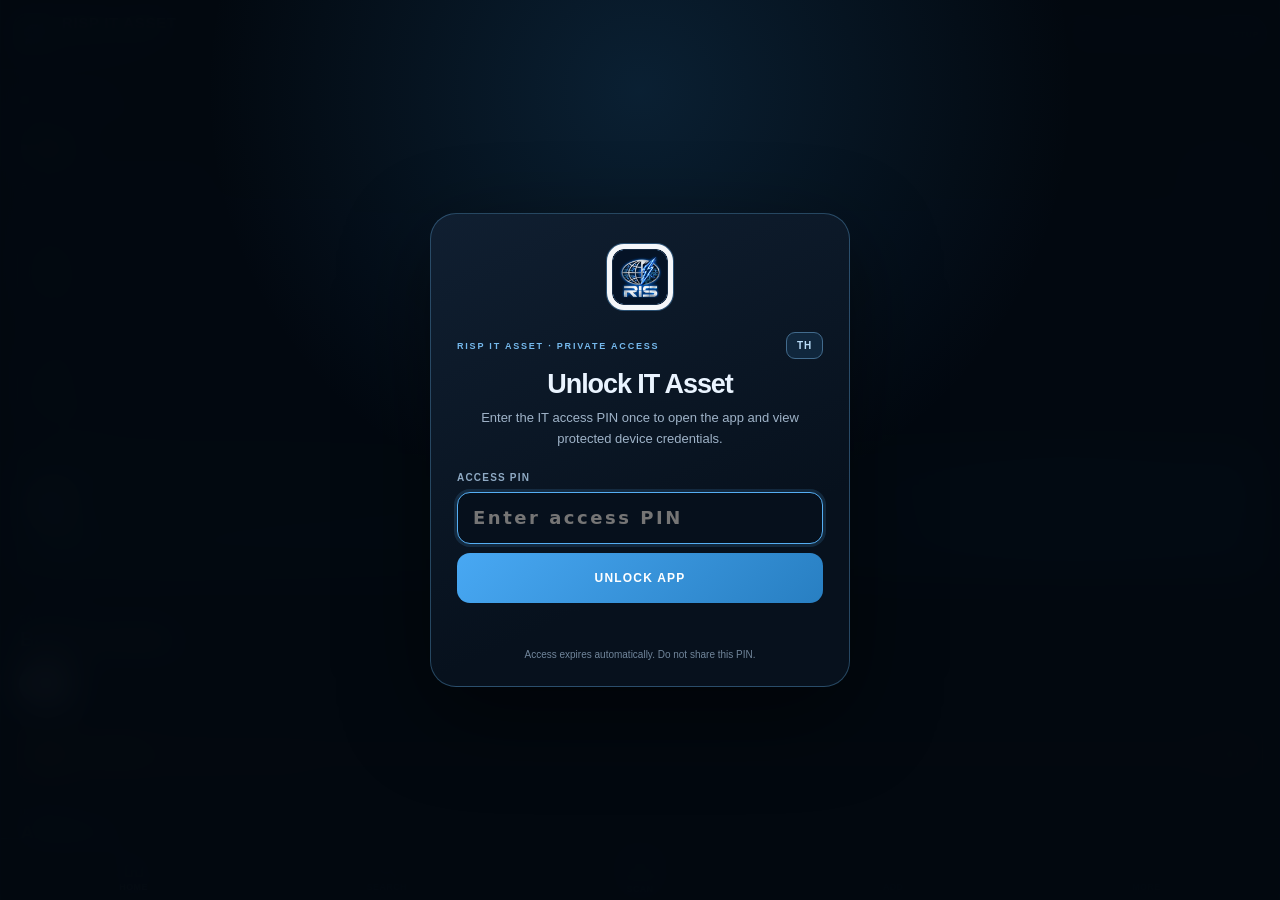
==== commit 177cdbdc: "Add files via upload" ====
--- a/index.html
+++ b/index.html
@@ -9,10 +9,10 @@
   <meta name="apple-mobile-web-app-status-bar-style" content="black-translucent">
   <meta name="apple-mobile-web-app-title" content="RISP IT ASSET">
   <title>RISP IT ASSET</title>
-  <link rel="manifest" href="./manifest.webmanifest?v=769">
+  <link rel="manifest" href="./manifest.webmanifest?v=770">
   <link rel="icon" type="image/png" sizes="192x192" href="./icon-192.png">
   <link rel="apple-touch-icon" sizes="180x180" href="./apple-touch-icon.png">
-  <link rel="stylesheet" href="./styles.css?v=7612">
+  <link rel="stylesheet" href="./styles.css?v=7613">
 </head>
 <body>
   <div class="splash" id="splash">
@@ -23,6 +23,23 @@
     <div class="splash-sub">CONTROL • SUPPORT • MAINTAIN</div>
     <div class="splash-signal"><i></i><i></i><i></i><i></i><i></i></div>
     <div class="splash-credit">ENGINEERED BY NEWVANA</div>
+  </div>
+
+
+  <div class="app-lock-overlay" id="appLockOverlay" role="dialog" aria-modal="true" aria-labelledby="appLockTitle">
+    <div class="app-lock-card">
+      <img src="./icon-192.png" alt="RISP" class="app-lock-logo">
+      <div class="app-lock-topline"><div class="app-lock-eyebrow">RISP IT ASSET · PRIVATE ACCESS</div><button type="button" id="appLockLanguageBtn">TH</button></div>
+      <h1 id="appLockTitle">Unlock IT Asset</h1>
+      <p id="appLockDescription">Enter the IT access PIN once to open the app and view protected device credentials.</p>
+      <form id="appLockForm">
+        <label for="appLockPin">ACCESS PIN</label>
+        <input id="appLockPin" type="password" inputmode="numeric" autocomplete="current-password" maxlength="32" placeholder="Enter access PIN" required>
+        <button type="submit" id="appUnlockButton">UNLOCK APP</button>
+      </form>
+      <div class="app-lock-error" id="appLockError" role="status"></div>
+      <small>Access expires automatically. Do not share this PIN.</small>
+    </div>
   </div>
 
   <div class="app">
@@ -40,6 +57,8 @@
       </button>
 
       <div class="header-controls">
+        <button class="theme-chip language-chip" id="appLanguageBtn" type="button" aria-label="Switch language">TH</button>
+        <button class="theme-chip" id="lockAppBtn" type="button" aria-label="Lock app">LOCK</button>
         <button class="theme-chip" id="appThemeBtn" type="button" aria-label="Toggle theme">☀</button>
         <button class="sync-chip" id="syncButton" type="button">
           <span class="sync-dot" id="syncDot"></span>
@@ -191,10 +210,11 @@
           <div class="notes-card" id="dNotes">—</div>
         </div>
 
-        <div class="safe-note private-note">
-          <span>🔐</span><div><b>PRIVATE CREDENTIALS</b><p>Protected by the Super Admin unlock. Credentials are loaded only on demand and are never saved to the app cache.</p></div>
-          <button class="private-admin-button" id="openPrivateCredentialsBtn" type="button">VIEW CREDENTIALS</button>
-        </div>
+        <section class="detail-section asset-credentials-section" id="assetCredentialsSection" hidden>
+          <div class="section-head compact"><div><small>PRIVATE INFORMATION</small><h2>Account credentials</h2></div><span class="credential-live-state">UNLOCKED</span></div>
+          <div class="asset-credentials-grid" id="assetCredentialRows"></div>
+          <p class="credential-privacy-note">ข้อมูลนี้จะแสดงเฉพาะในช่วงที่ปลดล็อกแอป และจะถูกซ่อนเมื่อล็อกแอป</p>
+        </section>
         <button class="danger-link" id="deleteAssetBtn" type="button">DELETE DEVICE</button>
         <div class="bottom-spacer"></div>
       </section>
@@ -386,7 +406,7 @@
         <div class="generated-qr-copy"><div class="generated-qr-brand"><img src="./icon-192.png" alt="RISP"><small>RISP IT ASSET</small></div><h3 id="generatedQrTag">—</h3><p id="generatedQrMeta">—</p><p class="generated-qr-identity" id="generatedQrIdentity">—</p><p class="generated-qr-serial-info" id="generatedQrSerialInfo">—</p><p class="generated-qr-assigned" id="generatedQrAssigned" hidden></p><p class="generated-qr-credential-line" id="generatedQrSerial">—</p><p class="generated-qr-credential-line" id="generatedQrId">—</p><p class="generated-qr-payload" id="generatedQrPayload">—</p></div>
       </div>
       <p class="qr-identity-note">Legacy Libib / Asset Tag QR codes remain supported, but ambiguous legacy codes are blocked instead of opening the wrong asset.</p>
-      <label class="qr-copy-control-app" for="generatedQrCopies"><span>COPIES</span><input id="generatedQrCopies" type="number" min="1" max="99" step="1" value="1" inputmode="numeric" aria-label="Number of QR label copies"></label>\n      <label class="qr-assigned-toggle-app" id="generatedQrAssignedToggleWrap" hidden><input type="checkbox" id="generatedQrIncludeAssigned"><span>Include assigned student on label</span></label>
+      <label class="qr-copy-control-app" for="generatedQrCopies"><span>COPIES</span><input id="generatedQrCopies" type="number" min="1" max="99" step="1" value="1" inputmode="numeric" aria-label="Number of QR label copies"></label>\n      <label class="qr-assigned-toggle-app" id="generatedQrAssignedToggleWrap" hidden><input type="checkbox" id="generatedQrIncludeAssigned"><span>Include assigned person on label</span></label>
       <div class="qr-print-options"><button class="sheet-primary" id="generatedQrPrintBtn" type="button">QR ONLY</button><button class="sheet-primary" id="generatedQrCredentialsBtn" type="button">QR + USERNAME PASSWORD</button><button class="sheet-primary" id="generatedCredentialsOnlyBtn" type="button">USERNAME PASSWORD ONLY</button></div>
       <div class="connect-actions"><button class="sheet-secondary" id="generatedQrCancelBtn" type="button">← BACK TO DEVICE</button></div>
     </div>
@@ -467,7 +487,7 @@
   <script src="https://cdn.jsdelivr.net/npm/qr-scanner@1.4.2/qr-scanner.legacy.min.js"></script>
   <script src="https://cdn.jsdelivr.net/npm/jsqr@1.4.0/dist/jsQR.js"></script>
   <script src="https://cdn.jsdelivr.net/npm/qrcodejs@1.0.0/qrcode.min.js"></script>
-  <script src="./photo-tools.js?v=7612"></script>
-  <script src="./app.js?v=7612"></script>
+  <script src="./photo-tools.js?v=7613"></script>
+  <script src="./app.js?v=7613"></script>
 </body>
 </html>
--- a/styles.css
+++ b/styles.css
@@ -476,3 +476,48 @@
 }
 .sheet-close-btn{margin-left:auto;flex:0 0 38px;width:38px;height:38px;border:1px solid #31516d;border-radius:50%;background:rgba(9,25,40,.72);color:#dceeff;font-size:22px;line-height:1;display:grid;place-items:center}
 [data-theme="light"] .sheet-close-btn{background:#fff;color:#173a63;border-color:#bfd1df}
+
+
+/* V7.6.13 premium app lock + credential visibility + bilingual controls */
+.language-chip{font-size:11px;font-weight:900;letter-spacing:.04em;min-width:42px}
+#lockAppBtn{font-size:9px;font-weight:850;letter-spacing:.08em}
+.app-lock-overlay{position:fixed;inset:0;z-index:99999;display:grid;place-items:center;padding:max(24px,env(safe-area-inset-top)) 20px max(24px,env(safe-area-inset-bottom));background:radial-gradient(circle at 50% 10%,rgba(39,117,178,.22),transparent 42%),rgba(3,9,16,.97);backdrop-filter:blur(18px);-webkit-backdrop-filter:blur(18px)}
+.app-lock-overlay.hidden{display:none!important}
+.app-lock-card{width:min(420px,100%);padding:30px 26px 26px;border:1px solid rgba(91,157,208,.38);border-radius:26px;background:linear-gradient(155deg,#101f31,#07111d 70%);box-shadow:0 28px 90px rgba(0,0,0,.48);color:#eaf4ff;text-align:center}
+.app-lock-logo{width:66px;height:66px;object-fit:contain;margin:0 auto 18px;border-radius:17px;background:#f5f7fa;padding:5px;box-shadow:0 0 0 1px rgba(94,165,224,.4)}
+.app-lock-eyebrow{font-size:9px;font-weight:900;letter-spacing:.2em;color:#75b9ed}
+.app-lock-card h1{margin:10px 0 8px;font-size:27px;letter-spacing:-.04em}
+.app-lock-card p{margin:0 auto 22px;max-width:330px;color:#9fb3c8;font-size:13px;line-height:1.6}
+.app-lock-card form{text-align:left;display:grid;gap:9px}
+.app-lock-card label{font-size:10px;font-weight:850;letter-spacing:.12em;color:#8faac4}
+.app-lock-card input{height:52px;border:1px solid #31516e;border-radius:13px;background:#06101c;color:#f2f8ff;padding:0 15px;font:700 18px/1 Inter,system-ui,sans-serif;letter-spacing:.14em;outline:none}
+.app-lock-card input:focus{border-color:#55aef3;box-shadow:0 0 0 3px rgba(85,174,243,.14)}
+.app-lock-card form button{height:50px;border:0;border-radius:13px;background:linear-gradient(135deg,#48a8f3,#287fc2);color:white;font-size:12px;font-weight:900;letter-spacing:.1em}
+.app-lock-card form button:disabled{opacity:.55}
+.app-lock-card>small{display:block;margin-top:18px;color:#71869b;font-size:10px}
+.app-lock-error{min-height:18px;margin-top:10px;color:#ff9da6;font-size:12px;line-height:1.4}
+.asset-credentials-section{border:1px solid rgba(65,169,125,.32);border-radius:20px;padding:16px;background:linear-gradient(145deg,rgba(22,74,57,.18),rgba(10,24,34,.4))}
+.credential-live-state{font-size:9px;font-weight:900;letter-spacing:.12em;color:#55d69a;border:1px solid rgba(85,214,154,.35);border-radius:99px;padding:6px 9px}
+.asset-credentials-grid{display:grid;gap:8px;margin-top:12px}
+.asset-credential-row{display:grid;grid-template-columns:minmax(105px,.75fr) minmax(0,1.5fr) auto;gap:10px;align-items:center;padding:10px 11px;border:1px solid var(--line,#29445e);border-radius:12px;background:rgba(7,18,29,.65);min-width:0}
+.asset-credential-row>span{font-size:10px;color:var(--muted,#8da5bd);font-weight:700}
+.asset-credential-row>b{font-size:12px;color:var(--text,#e9f4ff);font-weight:750;overflow-wrap:anywhere;min-width:0}
+.asset-credential-row button{border:1px solid #3a6589;border-radius:8px;background:rgba(39,110,166,.18);color:#83c7ff;padding:6px 8px;font-size:9px;font-weight:850}
+.credential-privacy-note{margin:11px 2px 0;color:var(--muted,#8da5bd);font-size:10px;line-height:1.5}
+.maintenance-no-records{border:1px dashed rgba(91,143,180,.4);background:rgba(28,54,76,.16);border-radius:16px;padding:22px}
+.maintenance-no-records b{color:var(--text,#eaf4ff)}
+.maintenance-no-records small{color:var(--muted,#91a7bd)}
+[data-theme="light"] .asset-credentials-section{background:linear-gradient(145deg,#effaf5,#f7fbff);border-color:#b7dfcb}
+[data-theme="light"] .asset-credential-row{background:#fff;border-color:#d7e2ec}
+[data-theme="light"] .asset-credential-row>b{color:#13283d}
+[data-theme="light"] .app-lock-card{background:linear-gradient(155deg,#f8fbff,#e8f1f8);color:#10263b}
+[data-theme="light"] .app-lock-card p,[data-theme="light"] .app-lock-card>small{color:#5c7185}
+[data-theme="light"] .app-lock-card input{background:#fff;color:#10263b}
+@media(max-width:520px){
+ .app-lock-card{padding:26px 20px 22px;border-radius:22px}
+ .asset-credential-row{grid-template-columns:minmax(0,1fr) auto;gap:6px}
+ .asset-credential-row>span{grid-column:1/-1}
+ .asset-credential-row>b{font-size:11px}
+}
+
+.app-lock-topline{display:flex;align-items:center;justify-content:space-between;gap:12px}.app-lock-topline button{border:1px solid #426b8d;border-radius:9px;background:rgba(46,115,169,.18);color:#b9dcf8;padding:7px 10px;font-size:10px;font-weight:900;letter-spacing:.08em}
